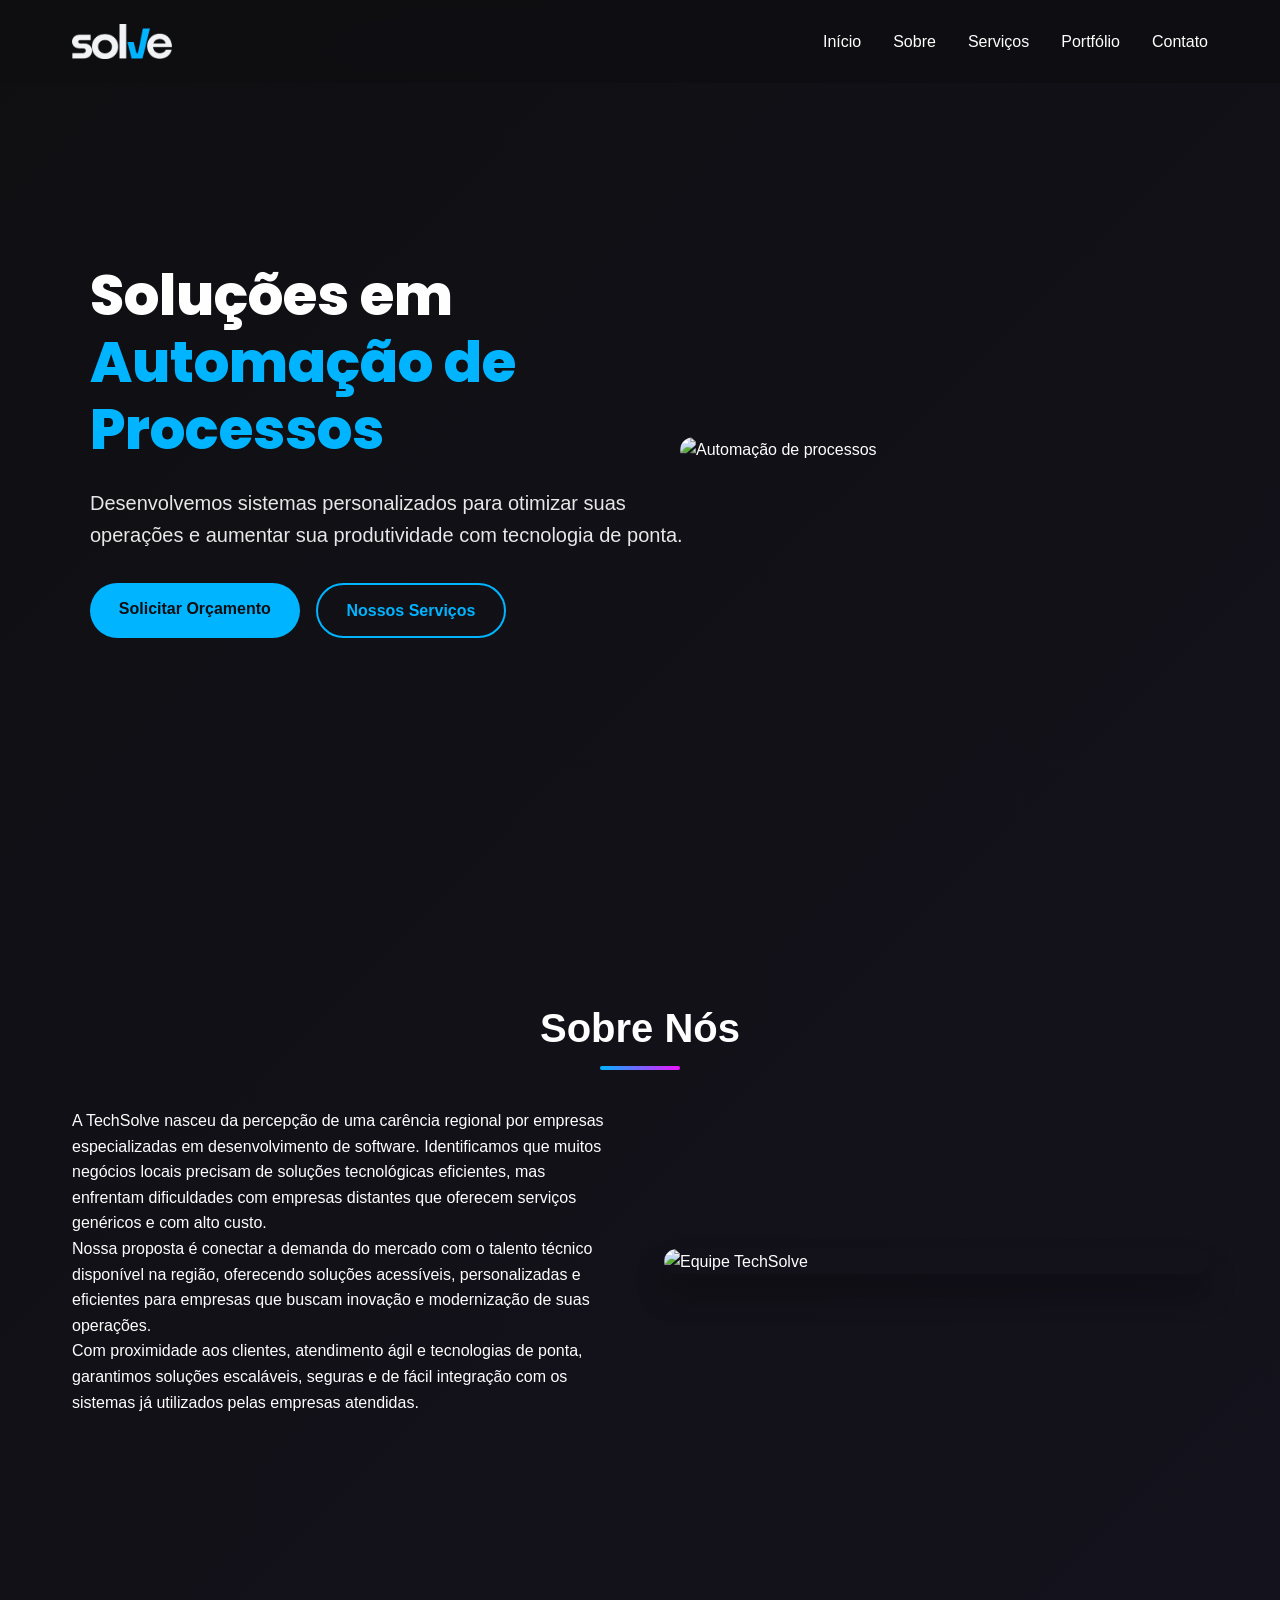
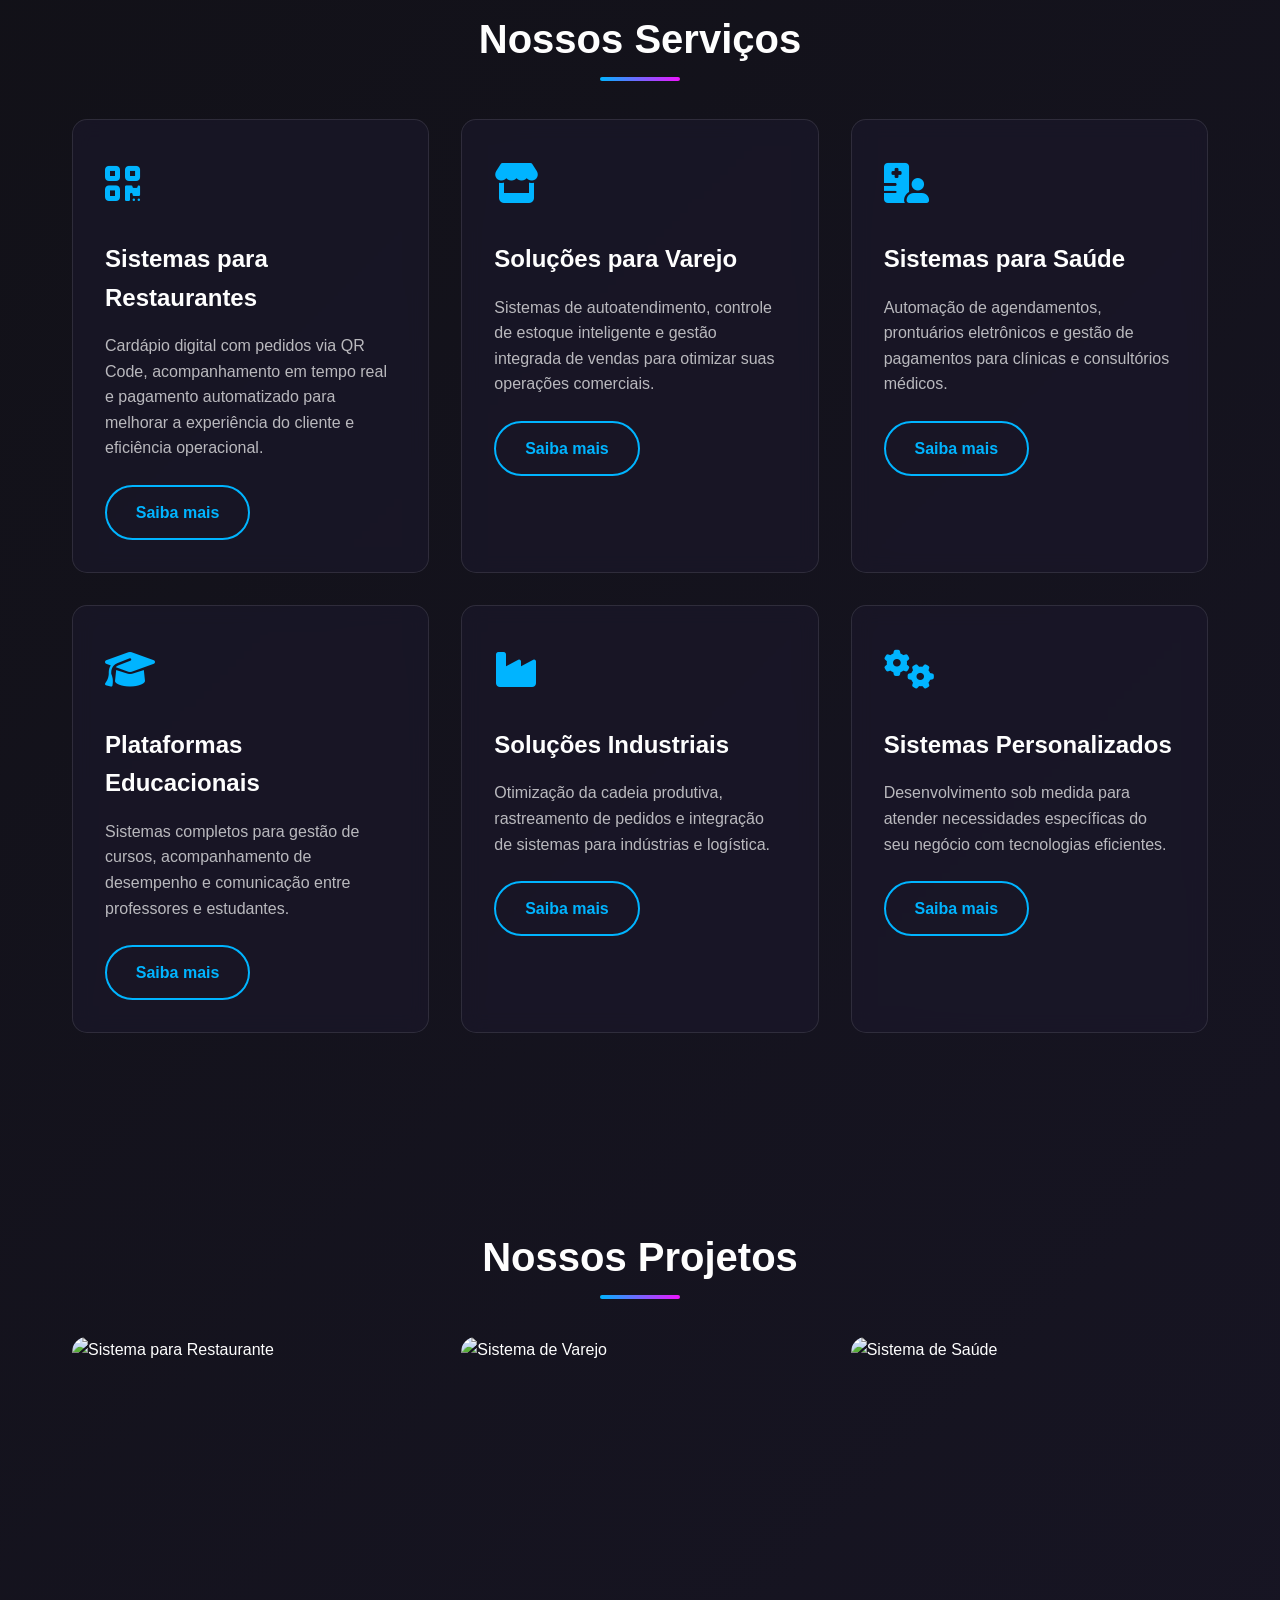
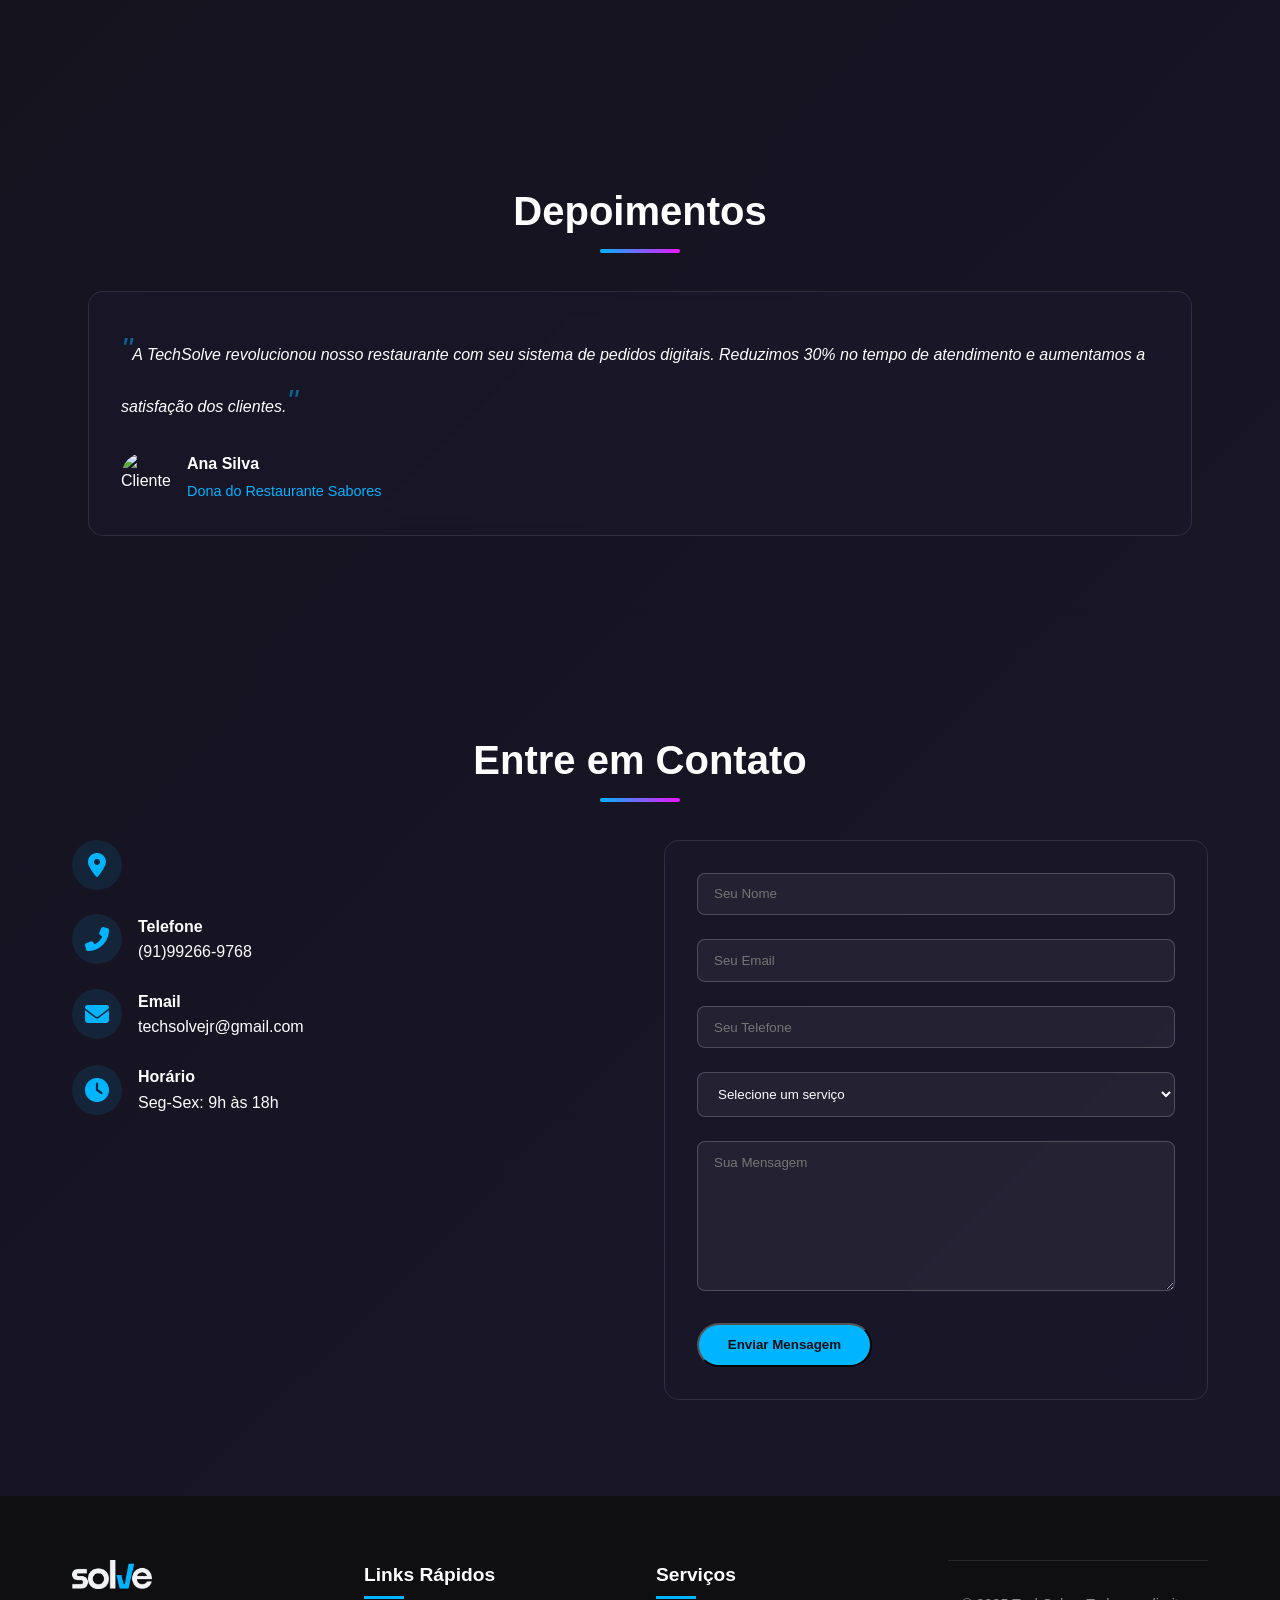
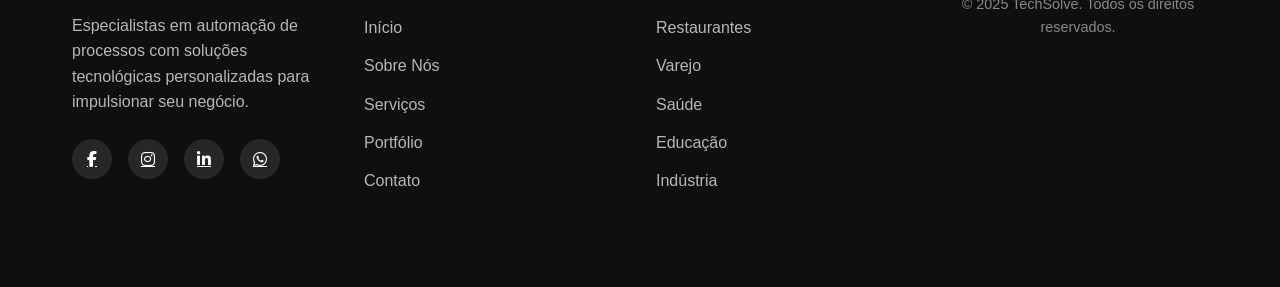
==== index.html @ af43966b "Commitando alterações" ====
<!DOCTYPE html>
<html lang="pt-br">
<head>
  <meta charset="UTF-8">
  <meta name="viewport" content="width=device-width, initial-scale=1.0">
  <title>TechSolve - Soluções em Automação de Processos</title>
  <link rel="stylesheet" href="https://cdnjs.cloudflare.com/ajax/libs/font-awesome/6.4.0/css/all.min.css">
  <link href='https://fonts.googleapis.com/css?family=Poppins' rel='stylesheet'>
  <link rel="shortcut icon" type="image/png" href="LOGO.png">
  <link rel="icon" type="image/png" sizes="16x16" href="LOGO.png">
  <link rel="icon" type="image/png" sizes="32x32" href="LOGO.png">
  <link rel="apple-touch-icon" sizes="180x180" href="LOGO.png">


  <style>
    :root {
      --dark-1: #0F0F12;
      --dark-2: #1A172A;
      --black: #000000;
      --white: #FEFEFE;
      --blue: #00B4FF;
      --pink: #EF14FF;
      --pink-light: rgba(239, 20, 255, 0.7);
      --gray: #5B5D71;
    }

    * {
      margin: 0;
      padding: 0;
      box-sizing: border-box;
    }

    body {
      font-family: 'Segoe UI', Tahoma, Geneva, Verdana, sans-serif;
      min-height: 100vh;
      background: linear-gradient(135deg,
          var(--dark-1) 0%,
          var(--dark-2) 25%,
          var(--black) 50%,
          var(--blue) 75%,
          var(--pink) 85%,
          var(--pink-light) 95%,
          var(--pink-light) 100%);
      background-size: 400% 400%;
      animation: gradient 20s ease infinite;
      color: var(--white);
      line-height: 1.6;
    }

    @keyframes gradient {
      0% { background-position: 0% 50%; }
      50% { background-position: 100% 50%; }
      100% { background-position: 0% 50%; }
    }

    .container {
      max-width: 1200px;
      margin: 0 auto;
      padding: 0 2rem;
    }

    /* Header */
    header {
      padding: 1.5rem 0;
      position: fixed;
      width: 100%;
      top: 0;
      z-index: 1000;
      background-color: rgba(15, 15, 18, 0.9);
      backdrop-filter: blur(10px);
    }

    .header-container {
      display: flex;
      justify-content: space-between;
      align-items: center;
    }

    .logo {
      display: flex;
      align-items: center;
      gap: 0.5rem;
    }

    .logo-icon {
      color: var(--blue);
      font-size: 1.8rem;
      width: 100px;
      height: auto;
    }

    .logo-text {
      font-size: 1.5rem;
      font-weight: 700;
      color: var(--white);
    }

    .logo-text span {
      color: var(--pink);
    }

    nav ul {
      display: flex;
      list-style: none;
      gap: 2rem;
    }

    nav a {
      color: var(--white);
      text-decoration: none;
      font-weight: 500;
      transition: color 0.3s;
      position: relative;
    }

    nav a:hover {
      color: var(--blue);
    }

    nav a::after {
      content: '';
      position: absolute;
      width: 0;
      height: 2px;
      background: var(--pink);
      bottom: -5px;
      left: 0;
      transition: width 0.3s;
    }

    nav a:hover::after {
      width: 100%;
    }

    .mobile-menu-btn {
      display: none;
      background: none;
      border: none;
      color: var(--white);
      font-size: 1.5rem;
      cursor: pointer;
    }

    /* Hero Section */
    .hero {
      min-height: 100vh;
      display: flex;
      align-items: center;
      padding: 6rem 0;
      position: relative;
      overflow: hidden;
    }

    .hero-content {
      max-width: 600px;
      margin-right: 500px;
    }

    .hero-title {
      font-size: 3.5rem;
      font-weight: 800;
      margin-bottom: 1.5rem;
      line-height: 1.2;
      font-family: 'Poppins';
    }

    .hero-title span {
      color: var(--blue);

    }

    .hero-subtitle {
      font-size: 1.25rem;
      margin-bottom: 2rem;
      color: rgba(255, 255, 255, 0.9);
    }

    .cta-buttons {
      display: flex;
      gap: 1rem;
      margin-top: 2rem;
    }

    .btn {
      padding: 0.8rem 1.8rem;
      border-radius: 50px;
      font-weight: 600;
      text-decoration: none;
      transition: all 0.3s ease;
      display: inline-block;
    }

    .btn-primary {
      background: var(--blue);
      color: var(--dark-1);
    }

    .btn-primary:hover {
      background: var(--white);
      transform: translateY(-3px);
      box-shadow: 0 10px 20px rgba(0, 180, 255, 0.3);
    }

    .btn-secondary {
      border: 2px solid var(--blue);
      color: var(--blue);
    }

    .btn-secondary:hover {
      background: var(--blue);
      color: var(--dark-1);
      transform: translateY(-3px);
    }

    .hero-image {
      position: absolute;
      right: 0;
      top: 50%;
      transform: translateY(-50%);
      width: 50%;
      max-width: 600px;
      animation: float 6s ease-in-out infinite;
      border: none;
      border-radius: 15px;
    }

    @keyframes float {
      0% { transform: translateY(-50%) translateX(0); }
      50% { transform: translateY(-50%) translateX(-20px); }
      100% { transform: translateY(-50%) translateX(0); }
    }

    /* About Section */
    .section {
      padding: 6rem 0;
    }

    .section-title {
      font-size: 2.5rem;
      margin-bottom: 3rem;
      text-align: center;
      position: relative;
    }

    .section-title::after {
      content: '';
      position: absolute;
      bottom: -10px;
      left: 50%;
      transform: translateX(-50%);
      width: 80px;
      height: 4px;
      background: linear-gradient(to right, var(--blue), var(--pink));
      border-radius: 2px;
    }

    .about-content {
      display: flex;
      align-items: center;
      gap: 3rem;
    }

    .about-text {
      flex: 1;
    }

    .about-image {
      flex: 1;
      border-radius: 15px;
      overflow: hidden;
      box-shadow: 0 20px 30px rgba(0, 0, 0, 0.3);
    }

    .about-image img {
      width: 100%;
      height: auto;
      display: block;
    }

    /* Services Section */
    .services-grid {
      display: grid;
      grid-template-columns: repeat(auto-fit, minmax(300px, 1fr));
      gap: 2rem;
      margin-top: 3rem;
    }

    .service-card {
      background: rgba(26, 23, 42, 0.7);
      border-radius: 15px;
      padding: 2rem;
      transition: transform 0.3s, box-shadow 0.3s;
      backdrop-filter: blur(10px);
      border: 1px solid rgba(255, 255, 255, 0.1);
    }

    .service-card:hover {
      transform: translateY(-10px);
      box-shadow: 0 15px 30px rgba(0, 180, 255, 0.2);
    }

    .service-icon {
      font-size: 2.5rem;
      color: var(--blue);
      margin-bottom: 1.5rem;
    }

    .service-title {
      font-size: 1.5rem;
      margin-bottom: 1rem;
      color: var(--white);
    }

    .service-description {
      color: rgba(255, 255, 255, 0.7);
      margin-bottom: 1.5rem;
    }

    /* Portfolio Section */
    .portfolio-grid {
      display: grid;
      grid-template-columns: repeat(auto-fit, minmax(350px, 1fr));
      gap: 2rem;
      margin-top: 3rem;
    }

    .portfolio-item {
      position: relative;
      border-radius: 15px;
      overflow: hidden;
      height: 250px;
    }

    .portfolio-image {
      width: 100%;
      height: 100%;
      object-fit: cover;
      transition: transform 0.5s;
    }

    .portfolio-overlay {
      position: absolute;
      top: 0;
      left: 0;
      width: 100%;
      height: 100%;
      background: linear-gradient(to top, rgba(0, 0, 0, 0.9), transparent);
      display: flex;
      flex-direction: column;
      justify-content: flex-end;
      padding: 1.5rem;
      opacity: 0;
      transition: opacity 0.3s;
    }

    .portfolio-item:hover .portfolio-overlay {
      opacity: 1;
    }

    .portfolio-item:hover .portfolio-image {
      transform: scale(1.1);
    }

    .portfolio-title {
      font-size: 1.5rem;
      margin-bottom: 0.5rem;
    }

    .portfolio-category {
      color: var(--blue);
      font-weight: 500;
    }

    /* Testimonials */
    .testimonials-container {
      margin-top: 3rem;
      position: relative;
    }

    .testimonial-card {
      background: rgba(26, 23, 42, 0.7);
      border-radius: 15px;
      padding: 2rem;
      margin: 0 1rem;
      backdrop-filter: blur(10px);
      border: 1px solid rgba(255, 255, 255, 0.1);
    }

    .testimonial-text {
      font-style: italic;
      margin-bottom: 1.5rem;
      position: relative;
    }

    .testimonial-text::before,
    .testimonial-text::after {
      content: '"';
      font-size: 2rem;
      color: var(--blue);
      opacity: 0.5;
    }

    .testimonial-author {
      display: flex;
      align-items: center;
      gap: 1rem;
    }

    .author-avatar {
      width: 50px;
      height: 50px;
      border-radius: 50%;
      object-fit: cover;
    }

    .author-info h4 {
      margin-bottom: 0.2rem;
    }

    .author-info p {
      color: var(--blue);
      font-size: 0.9rem;
    }

    /* Contact Section */
    .contact-container {
      display: grid;
      grid-template-columns: repeat(auto-fit, minmax(300px, 1fr));
      gap: 3rem;
      margin-top: 3rem;
    }

    .contact-info {
      display: flex;
      flex-direction: column;
      gap: 1.5rem;
    }

    .contact-item {
      display: flex;
      align-items: center;
      gap: 1rem;
    }

    .contact-icon {
      font-size: 1.5rem;
      color: var(--blue);
      width: 50px;
      height: 50px;
      border-radius: 50%;
      background: rgba(0, 180, 255, 0.1);
      display: flex;
      align-items: center;
      justify-content: center;
    }

    .contact-form {
      background: rgba(26, 23, 42, 0.7);
      border-radius: 15px;
      padding: 2rem;
      backdrop-filter: blur(10px);
      border: 1px solid rgba(255, 255, 255, 0.1);
    }

    .form-group {
      margin-bottom: 1.5rem;
    }

    .form-control {
      width: 100%;
      padding: 0.8rem 1rem;
      border-radius: 8px;
      border: 1px solid rgba(255, 255, 255, 0.2);
      background: rgba(255, 255, 255, 0.05);
      color: var(--white);
      font-family: inherit;
      transition: border-color 0.3s;
    }

    .form-control:focus {
      outline: none;
      border-color: var(--blue);
    }

    textarea.form-control {
      min-height: 150px;
      resize: vertical;
    }

    /* Footer */
    footer {
      background: var(--dark-1);
      padding: 4rem 0 2rem;
    }

    .footer-container {
      display: grid;
      grid-template-columns: repeat(auto-fit, minmax(200px, 1fr));
      gap: 2rem;
      margin-bottom: 3rem;
    }

    .footer-logo {
      display: flex;
      align-items: center;
      gap: 0.5rem;
      margin-bottom: 1.5rem;
    }

    .footer-logo-icon {
      color: var(--blue);
      font-size: 1.5rem;
      width: 80px;
      height: auto;
    }

    .footer-logo-text {
      font-size: 1.2rem;
      font-weight: 700;
      color: var(--white);
    }

    .footer-logo-text span {
      color: var(--pink);
    }

    .footer-about {
      margin-bottom: 1.5rem;
      color: rgba(255, 255, 255, 0.7);
    }

    .social-links {
      display: flex;
      gap: 1rem;
    }

    .social-link {
      width: 40px;
      height: 40px;
      border-radius: 50%;
      background: rgba(255, 255, 255, 0.1);
      display: flex;
      align-items: center;
      justify-content: center;
      color: var(--white);
      transition: all 0.3s;
    }

    .social-link:hover {
      background: var(--blue);
      color: var(--dark-1);
      transform: translateY(-3px);
    }

    .footer-links h3 {
      font-size: 1.2rem;
      margin-bottom: 1.5rem;
      position: relative;
    }

    .footer-links h3::after {
      content: '';
      position: absolute;
      bottom: -8px;
      left: 0;
      width: 40px;
      height: 3px;
      background: var(--blue);
    }

    .footer-links ul {
      list-style: none;
    }

    .footer-links li {
      margin-bottom: 0.8rem;
    }

    .footer-links a {
      color: rgba(255, 255, 255, 0.7);
      text-decoration: none;
      transition: color 0.3s;
    }

    .footer-links a:hover {
      color: var(--blue);
    }

    .footer-newsletter p {
      color: rgba(255, 255, 255, 0.7);
      margin-bottom: 1.5rem;
    }

    .newsletter-form {
      display: flex;
      margin-bottom: 1.5rem;
    }

    .newsletter-input {
      flex: 1;
      padding: 0.8rem;
      border-radius: 5px 0 0 5px;
      border: none;
      background: rgba(255, 255, 255, 0.1);
      color: var(--white);
    }

    .newsletter-input:focus {
      outline: none;
      background: rgba(255, 255, 255, 0.2);
    }

    .newsletter-btn {
      padding: 0 1.5rem;
      background: var(--blue);
      color: var(--dark-1);
      border: none;
      border-radius: 0 5px 5px 0;
      font-weight: 600;
      cursor: pointer;
      transition: background 0.3s;
    }

    .newsletter-btn:hover {
      background: var(--white);
    }

    .footer-bottom {
      text-align: center;
      padding-top: 2rem;
      border-top: 1px solid rgba(255, 255, 255, 0.1);
      color: rgba(255, 255, 255, 0.5);
      font-size: 0.9rem;
    }

    /* Responsive Styles */
    @media (max-width: 992px) {
      .hero-image {
        display: none;
      }
      
      .hero-content {
        max-width: 100%;
        text-align: center;
        margin-right: 0;
      }
      
      .cta-buttons {
        justify-content: center;
      }
      
      .about-content {
        flex-direction: column;
      }
    }

    @media (max-width: 768px) {
      .mobile-menu-btn {
        display: block;
      }
      
      nav {
        position: fixed;
        top: 80px;
        left: 0;
        width: 100%;
        background: var(--dark-1);
        padding: 1rem;
        transform: translateY(-150%);
        transition: transform 0.3s ease;
      }
      
      nav.active {
        transform: translateY(0);
      }
      
      nav ul {
        flex-direction: column;
        gap: 1rem;
      }
      
      .hero-title {
        font-size: 2.5rem;
      }
      
      .section-title {
        font-size: 2rem;
      }
    }

    @media (max-width: 480px) {
      .hero-title {
        font-size: 2rem;
      }
      
      .hero-subtitle {
        font-size: 1rem;
      }
      
      .cta-buttons {
        flex-direction: column;
        gap: 1rem;
      }
      
      .btn {
        width: 100%;
        text-align: center;
      }
    }
  </style>
</head>

<body>
  <!-- Header -->
  <header>
    <div class="container header-container">
      <div class="logo">
        <!-- <div class="logo-icon"></div> -->
        <img class="logo-icon" src="LOGO.png">
        <!-- <div class="logo-text">Tech<span>Solve</span></div>  -->
       
      </div>
      <button class="mobile-menu-btn" id="mobileMenuBtn">
        <i class="fas fa-bars"></i>
      </button>
      <nav id="mainNav">
        <ul>
          <li><a href="#home">Início</a></li>
          <li><a href="#about">Sobre</a></li>
          <li><a href="#services">Serviços</a></li>
          <li><a href="#portfolio">Portfólio</a></li>
          <li><a href="#contact">Contato</a></li>
        </ul>
      </nav>
    </div>
  </header>

  <!-- Hero Section -->
  <section class="hero" id="home">
    <div class="container">
      <div class="hero-content">
        <h1 class="hero-title">Soluções em <span>Automação de Processos</span></h1>
        <p class="hero-subtitle">Desenvolvemos sistemas personalizados para otimizar suas operações e aumentar sua produtividade com tecnologia de ponta.</p>
        <div class="cta-buttons">
          <a href="#contact" class="btn btn-primary">Solicitar Orçamento</a>
          <a href="#services" class="btn btn-secondary">Nossos Serviços</a>
        </div>
      </div>
      <img src="https://images.unsplash.com/photo-1551288049-bebda4e38f71?ixlib=rb-4.0.3&ixid=M3wxMjA3fDB8MHxwaG90by1wYWdlfHx8fGVufDB8fHx8fA%3D%3D&auto=format&fit=crop&w=1470&q=80" alt="Automação de processos" class="hero-image">
    </div>
  </section>

  <!-- About Section -->
  <section class="section" id="about">
    <div class="container">
      <h2 class="section-title">Sobre Nós</h2>
      <div class="about-content">
        <div class="about-text">
          <p>A TechSolve nasceu da percepção de uma carência regional por empresas especializadas em desenvolvimento de software. Identificamos que muitos negócios locais precisam de soluções tecnológicas eficientes, mas enfrentam dificuldades com empresas distantes que oferecem serviços genéricos e com alto custo.</p>
          <p>Nossa proposta é conectar a demanda do mercado com o talento técnico disponível na região, oferecendo soluções acessíveis, personalizadas e eficientes para empresas que buscam inovação e modernização de suas operações.</p>
          <p>Com proximidade aos clientes, atendimento ágil e tecnologias de ponta, garantimos soluções escaláveis, seguras e de fácil integração com os sistemas já utilizados pelas empresas atendidas.</p>
        </div>
        <div class="about-image">
          <img src="https://images.unsplash.com/photo-1522071820081-009f0129c71c?ixlib=rb-4.0.3&ixid=M3wxMjA3fDB8MHxwaG90by1wYWdlfHx8fGVufDB8fHx8fA%3D%3D&auto=format&fit=crop&w=1470&q=80" alt="Equipe TechSolve">
        </div>
      </div>
    </div>
  </section>

  <!-- Services Section -->
  <section class="section" id="services">
    <div class="container">
      <h2 class="section-title">Nossos Serviços</h2>
      <div class="services-grid">
        <div class="service-card">
          <div class="service-icon">
            <i class="fas fa-qrcode"></i>
          </div>
          <h3 class="service-title">Sistemas para Restaurantes</h3>
          <p class="service-description">Cardápio digital com pedidos via QR Code, acompanhamento em tempo real e pagamento automatizado para melhorar a experiência do cliente e eficiência operacional.</p>
          <a href="#" class="btn btn-secondary">Saiba mais</a>
        </div>
        
        <div class="service-card">
          <div class="service-icon">
            <i class="fas fa-store"></i>
          </div>
          <h3 class="service-title">Soluções para Varejo</h3>
          <p class="service-description">Sistemas de autoatendimento, controle de estoque inteligente e gestão integrada de vendas para otimizar suas operações comerciais.</p>
          <a href="#" class="btn btn-secondary">Saiba mais</a>
        </div>
        
        <div class="service-card">
          <div class="service-icon">
            <i class="fas fa-hospital-user"></i>
          </div>
          <h3 class="service-title">Sistemas para Saúde</h3>
          <p class="service-description">Automação de agendamentos, prontuários eletrônicos e gestão de pagamentos para clínicas e consultórios médicos.</p>
          <a href="#" class="btn btn-secondary">Saiba mais</a>
        </div>
        
        <div class="service-card">
          <div class="service-icon">
            <i class="fas fa-graduation-cap"></i>
          </div>
          <h3 class="service-title">Plataformas Educacionais</h3>
          <p class="service-description">Sistemas completos para gestão de cursos, acompanhamento de desempenho e comunicação entre professores e estudantes.</p>
          <a href="#" class="btn btn-secondary">Saiba mais</a>
        </div>
        
        <div class="service-card">
          <div class="service-icon">
            <i class="fas fa-industry"></i>
          </div>
          <h3 class="service-title">Soluções Industriais</h3>
          <p class="service-description">Otimização da cadeia produtiva, rastreamento de pedidos e integração de sistemas para indústrias e logística.</p>
          <a href="#" class="btn btn-secondary">Saiba mais</a>
        </div>
        
        <div class="service-card">
          <div class="service-icon">
            <i class="fas fa-cogs"></i>
          </div>
          <h3 class="service-title">Sistemas Personalizados</h3>
          <p class="service-description">Desenvolvimento sob medida para atender necessidades específicas do seu negócio com tecnologias eficientes.</p>
          <a href="#" class="btn btn-secondary">Saiba mais</a>
        </div>
      </div>
    </div>
  </section>

  <!-- Portfolio Section -->
  <section class="section" id="portfolio">
    <div class="container">
      <h2 class="section-title">Nossos Projetos</h2>
      <div class="portfolio-grid">
        <div class="portfolio-item">
          <img src="https://images.unsplash.com/photo-1555396273-367ea4eb4db5?ixlib=rb-4.0.3&ixid=M3wxMjA3fDB8MHxwaG90by1wYWdlfHx8fGVufDB8fHx8fA%3D%3D&auto=format&fit=crop&w=1374&q=80" alt="Sistema para Restaurante" class="portfolio-image">
          <div class="portfolio-overlay">
            <h3 class="portfolio-title">Restaurante Digital</h3>
            <p class="portfolio-category">Automação de Pedidos</p>
          </div>
        </div>
        
        <div class="portfolio-item">
          <img src="https://images.unsplash.com/photo-1556740738-b6a63e27c4df?ixlib=rb-4.0.3&ixid=M3wxMjA3fDB8MHxwaG90by1wYWdlfHx8fGVufDB8fHx8fA%3D%3D&auto=format&fit=crop&w=1470&q=80" alt="Sistema de Varejo" class="portfolio-image">
          <div class="portfolio-overlay">
            <h3 class="portfolio-title">Gestão de Varejo</h3>
            <p class="portfolio-category">Controle de Estoque</p>
          </div>
        </div>
        
        <div class="portfolio-item">
          <img src="https://images.unsplash.com/photo-1576091160550-2173dba999ef?ixlib=rb-4.0.3&ixid=M3wxMjA3fDB8MHxwaG90by1wYWdlfHx8fGVufDB8fHx8fA%3D%3D&auto=format&fit=crop&w=1470&q=80" alt="Sistema de Saúde" class="portfolio-image">
          <div class="portfolio-overlay">
            <h3 class="portfolio-title">Clínica Integrada</h3>
            <p class="portfolio-category">Gestão de Consultórios</p>
          </div>
        </div>
      </div>
    </div>
  </section>

  <!-- Testimonials Section -->
  <section class="section">
    <div class="container">
      <h2 class="section-title">Depoimentos</h2>
      <div class="testimonials-container">
        <div class="testimonial-card">
          <p class="testimonial-text">A TechSolve revolucionou nosso restaurante com seu sistema de pedidos digitais. Reduzimos 30% no tempo de atendimento e aumentamos a satisfação dos clientes.</p>
          <div class="testimonial-author">
            <img src="https://randomuser.me/api/portraits/women/44.jpg" alt="Cliente" class="author-avatar">
            <div class="author-info">
              <h4>Ana Silva</h4>
              <p>Dona do Restaurante Sabores</p>
            </div>
          </div>
        </div>
      </div>
    </div>
  </section>

  <!-- Contact Section -->
  <section class="section" id="contact">
    <div class="container">
      <h2 class="section-title">Entre em Contato</h2>
      <div class="contact-container">
        <div class="contact-info">
          <div class="contact-item">
            <div class="contact-icon">
              <i class="fas fa-map-marker-alt"></i>
            </div>
          </div>
          
          <div class="contact-item">
            <div class="contact-icon">
              <i class="fas fa-phone-alt"></i>
            </div>
            <div>
              <h4>Telefone</h4>
              <p>(91)99266-9768</p>
            </div>
          </div>
          
          <div class="contact-item">
            <div class="contact-icon">
              <i class="fas fa-envelope"></i>
            </div>
            <div>
              <h4>Email</h4>
              <p>techsolvejr@gmail.com</p>
            </div>
          </div>
          
          <div class="contact-item">
            <div class="contact-icon">
              <i class="fas fa-clock"></i>
            </div>
            <div>
              <h4>Horário</h4>
              <p>Seg-Sex: 9h às 18h</p>
            </div>
          </div>
        </div>
        
        <div class="contact-form">
          <form>
            <div class="form-group">
              <input type="text" class="form-control" placeholder="Seu Nome" required>
            </div>
            <div class="form-group">
              <input type="email" class="form-control" placeholder="Seu Email" required>
            </div>
            <div class="form-group">
              <input type="tel" class="form-control" placeholder="Seu Telefone">
            </div>
            <div class="form-group">
              <select class="form-control" required>
                <option value="" disabled selected>Selecione um serviço</option>
                <option value="restaurante">Sistema para Restaurantes</option>
                <option value="varejo">Soluções para Varejo</option>
                <option value="saude">Sistemas para Saúde</option>
                <option value="educacao">Plataformas Educacionais</option>
                <option value="industria">Soluções Industriais</option>
                <option value="personalizado">Sistema Personalizado</option>
              </select>
            </div>
            <div class="form-group">
              <textarea class="form-control" placeholder="Sua Mensagem" required></textarea>
            </div>
            <button type="submit" class="btn btn-primary">Enviar Mensagem</button>
          </form>
        </div>
      </div>
    </div>
  </section>

  <!-- Footer -->
  <footer>
    <div class="container">
      <div class="footer-container">
        <div class="footer-col">
          <div class="footer-logo">
            <img class="footer-logo-icon" src="LOGO.png">
            <!-- <div class="footer-logo-icon"><i class="fas fa-robot"></i></div>
            <div class="footer-logo-text">Tech<span>Solve</span></div> -->
          </div>
          <p class="footer-about">Especialistas em automação de processos com soluções tecnológicas personalizadas para impulsionar seu negócio.</p>
          <div class="social-links">
            <a href="#" class="social-link"><i class="fab fa-facebook-f"></i></a>
            <a href="https://www.instagram.com/p/DH2H71QuG1M/" class="social-link"><i class="fab fa-instagram"></i></a>
            <a href="#" class="social-link"><i class="fab fa-linkedin-in"></i></a>
            <a href="#" class="social-link"><i class="fab fa-whatsapp"></i></a>
          </div>
        </div>
        
        <div class="footer-col">
          <div class="footer-links">
            <h3>Links Rápidos</h3>
            <ul>
              <li><a href="#home">Início</a></li>
              <li><a href="#about">Sobre Nós</a></li>
              <li><a href="#services">Serviços</a></li>
              <li><a href="#portfolio">Portfólio</a></li>
              <li><a href="#contact">Contato</a></li>
            </ul>
          </div>
        </div>
        
        <div class="footer-col">
          <div class="footer-links">
            <h3>Serviços</h3>
            <ul>
              <li><a href="#">Restaurantes</a></li>
              <li><a href="#">Varejo</a></li>
              <li><a href="#">Saúde</a></li>
              <li><a href="#">Educação</a></li>
              <li><a href="#">Indústria</a></li>
            </ul>
          </div>
        </div>
        
        <!-- <div class="footer-col">
          <div class="footer-newsletter">
            <h3>Newsletter</h3>
            <p>Assine nossa newsletter para receber novidades e promoções.</p>
            <form class="newsletter-form">
              <input type="email" class="newsletter-input" placeholder="Seu Email">
              <button type="submit" class="newsletter-btn"><i class="fas fa-paper-plane"></i></button>
            </form>
          </div>
        </div>
      </div> -->
      
      <div class="footer-bottom">
        <p>&copy; 2025 TechSolve. Todos os direitos reservados.</p>
      </div>
    </div>
  </footer>

  <script>
    // Mobile Menu Toggle
    const mobileMenuBtn = document.getElementById('mobileMenuBtn');
    const mainNav = document.getElementById('mainNav');
    
    mobileMenuBtn.addEventListener('click', () => {
      mainNav.classList.toggle('active');
    });
    
    // Smooth Scrolling for Anchor Links
    document.querySelectorAll('a[href^="#"]').forEach(anchor => {
      anchor.addEventListener('click', function(e) {
        e.preventDefault();
        
        if (mainNav.classList.contains('active')) {
          mainNav.classList.remove('active');
        }
        
        document.querySelector(this.getAttribute('href')).scrollIntoView({
          behavior: 'smooth'
        });
      });
    });
    
    // Sticky Header on Scroll
    window.addEventListener('scroll', () => {
      const header = document.querySelector('header');
      header.classList.toggle('sticky', window.scrollY > 0);
    });
  </script>
</body>
</html>
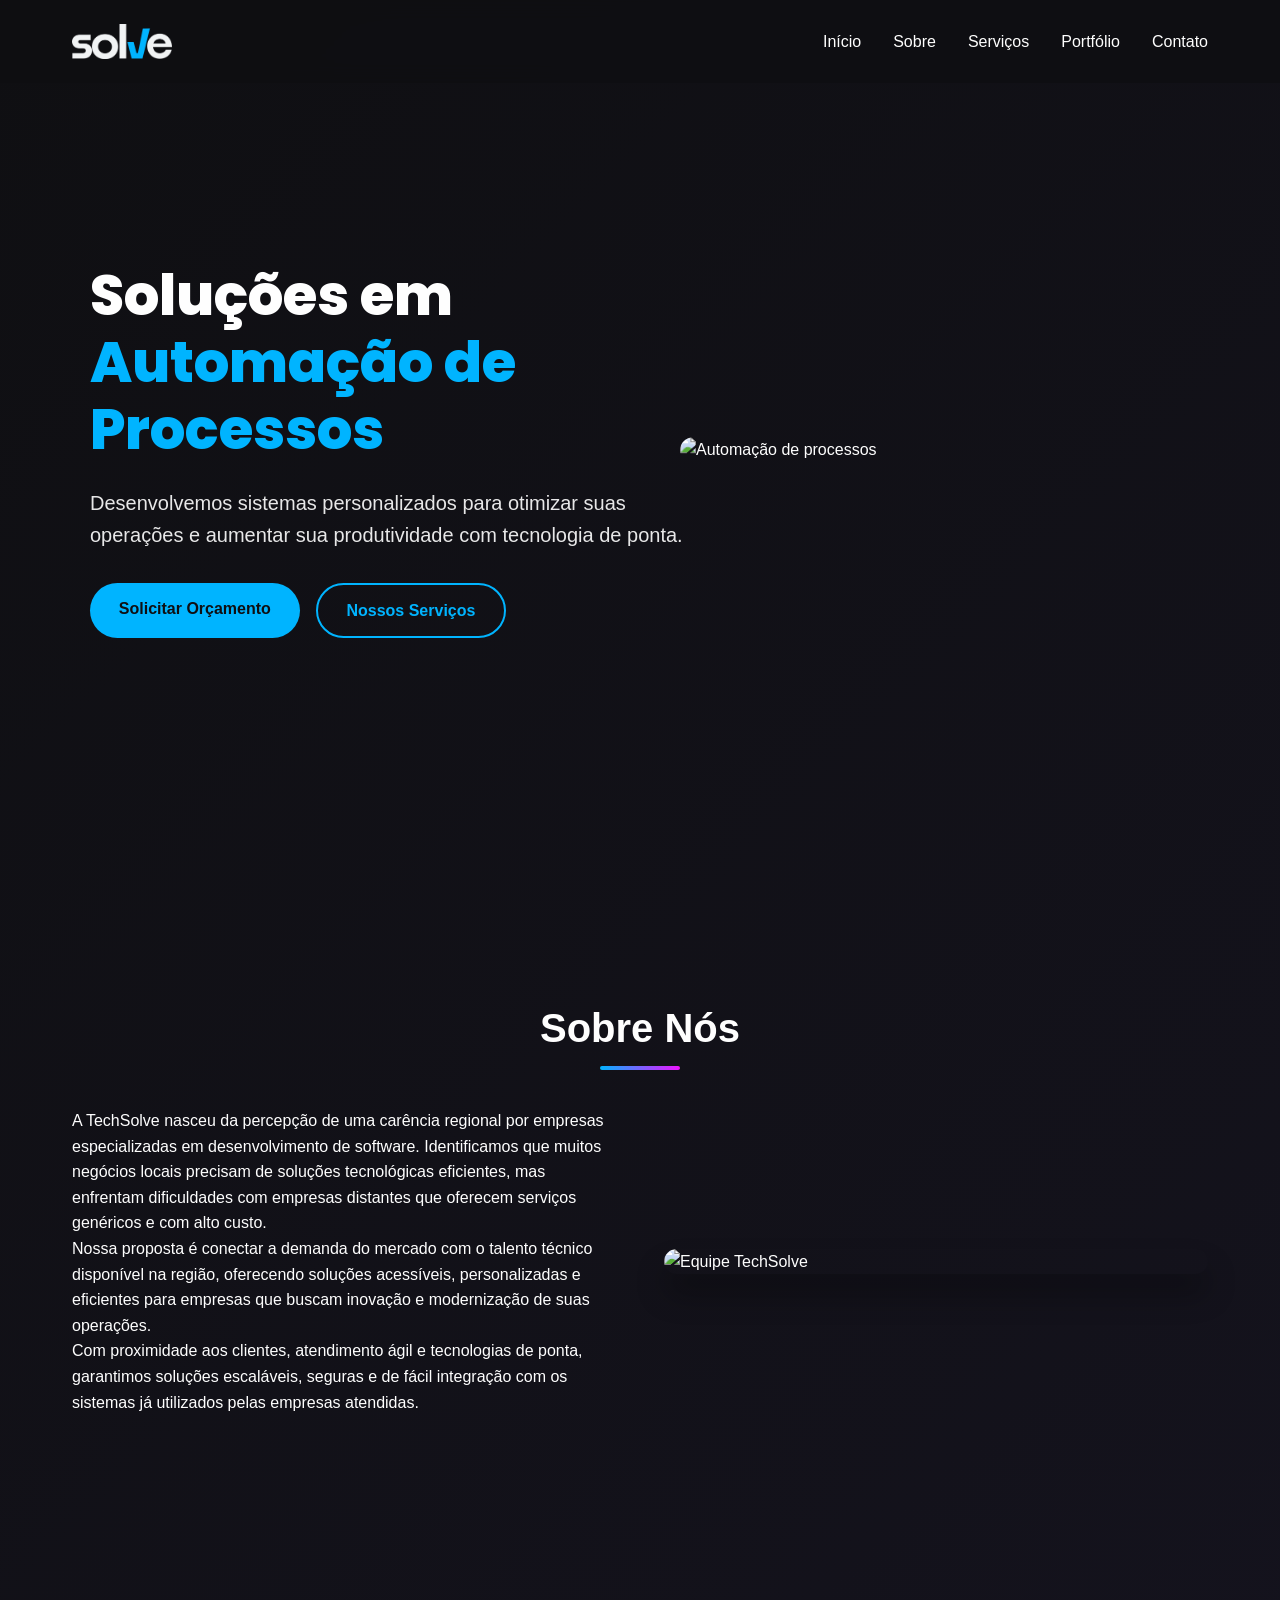
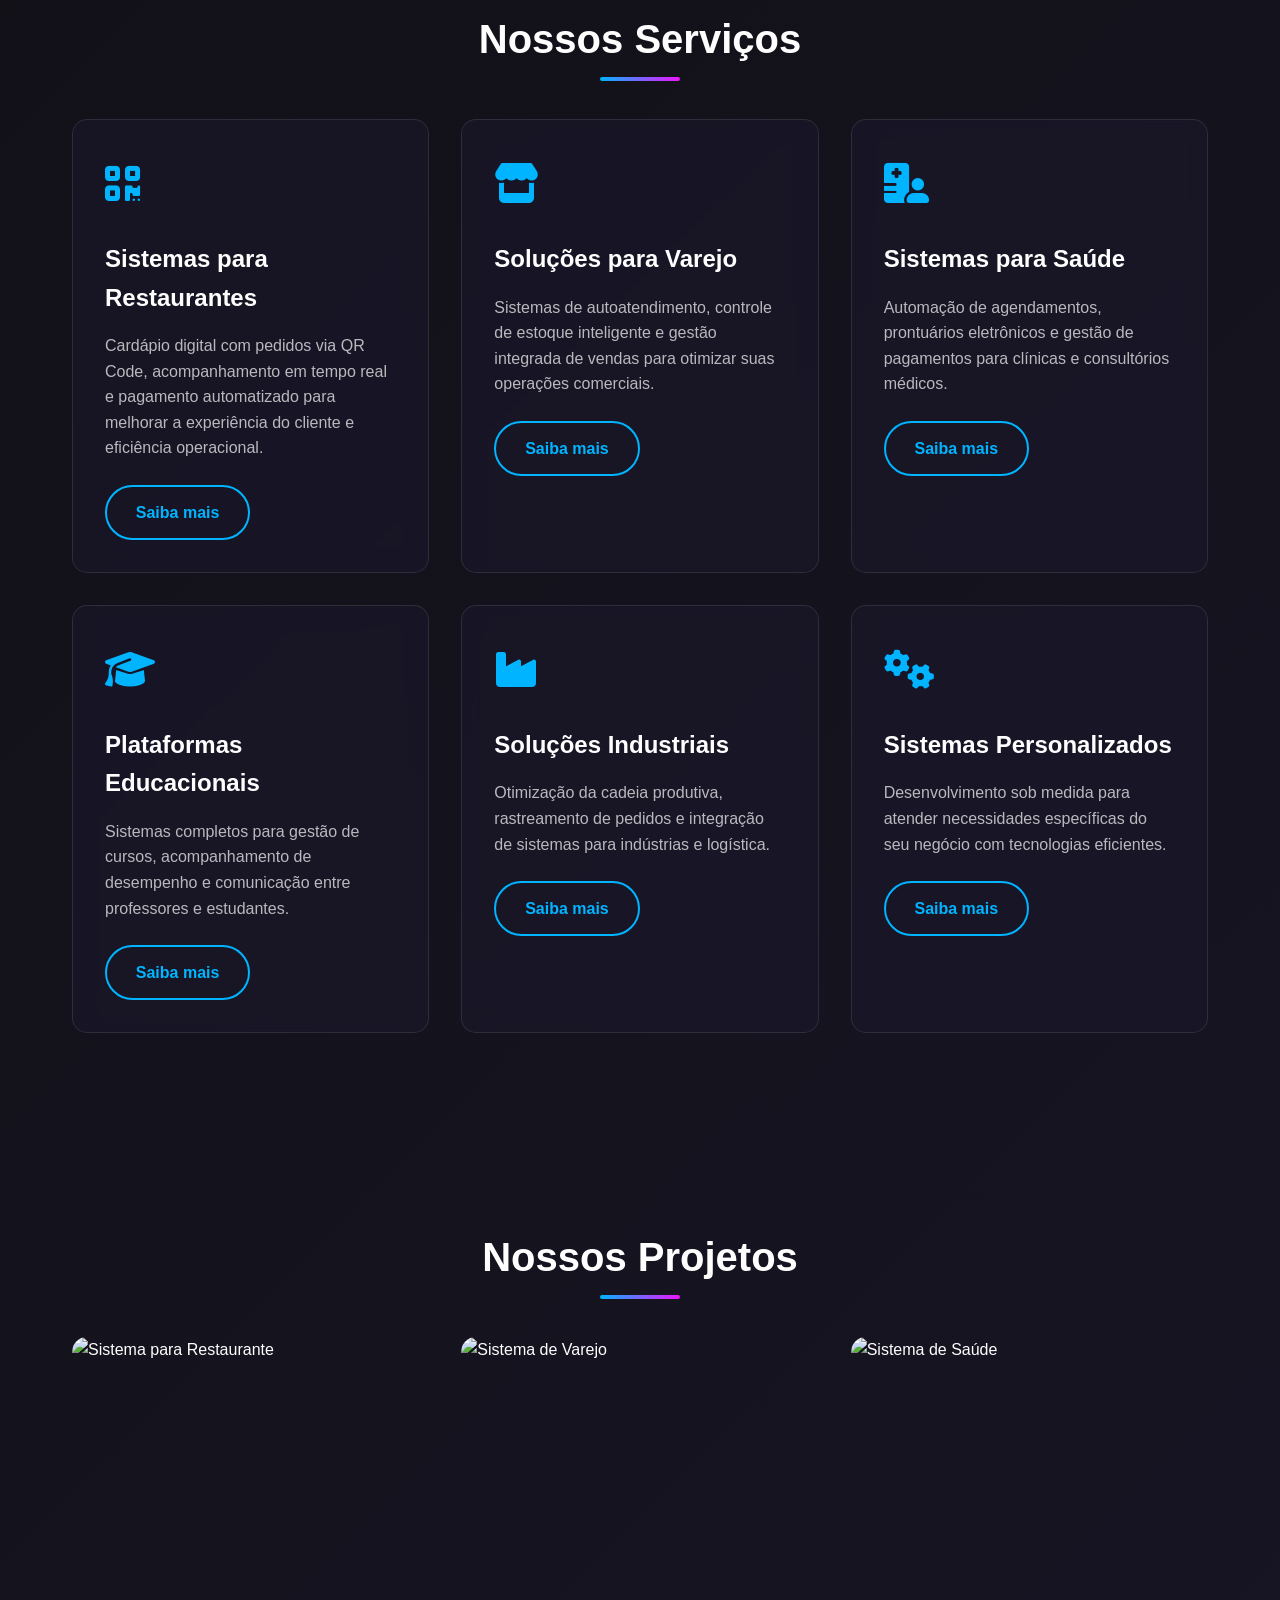
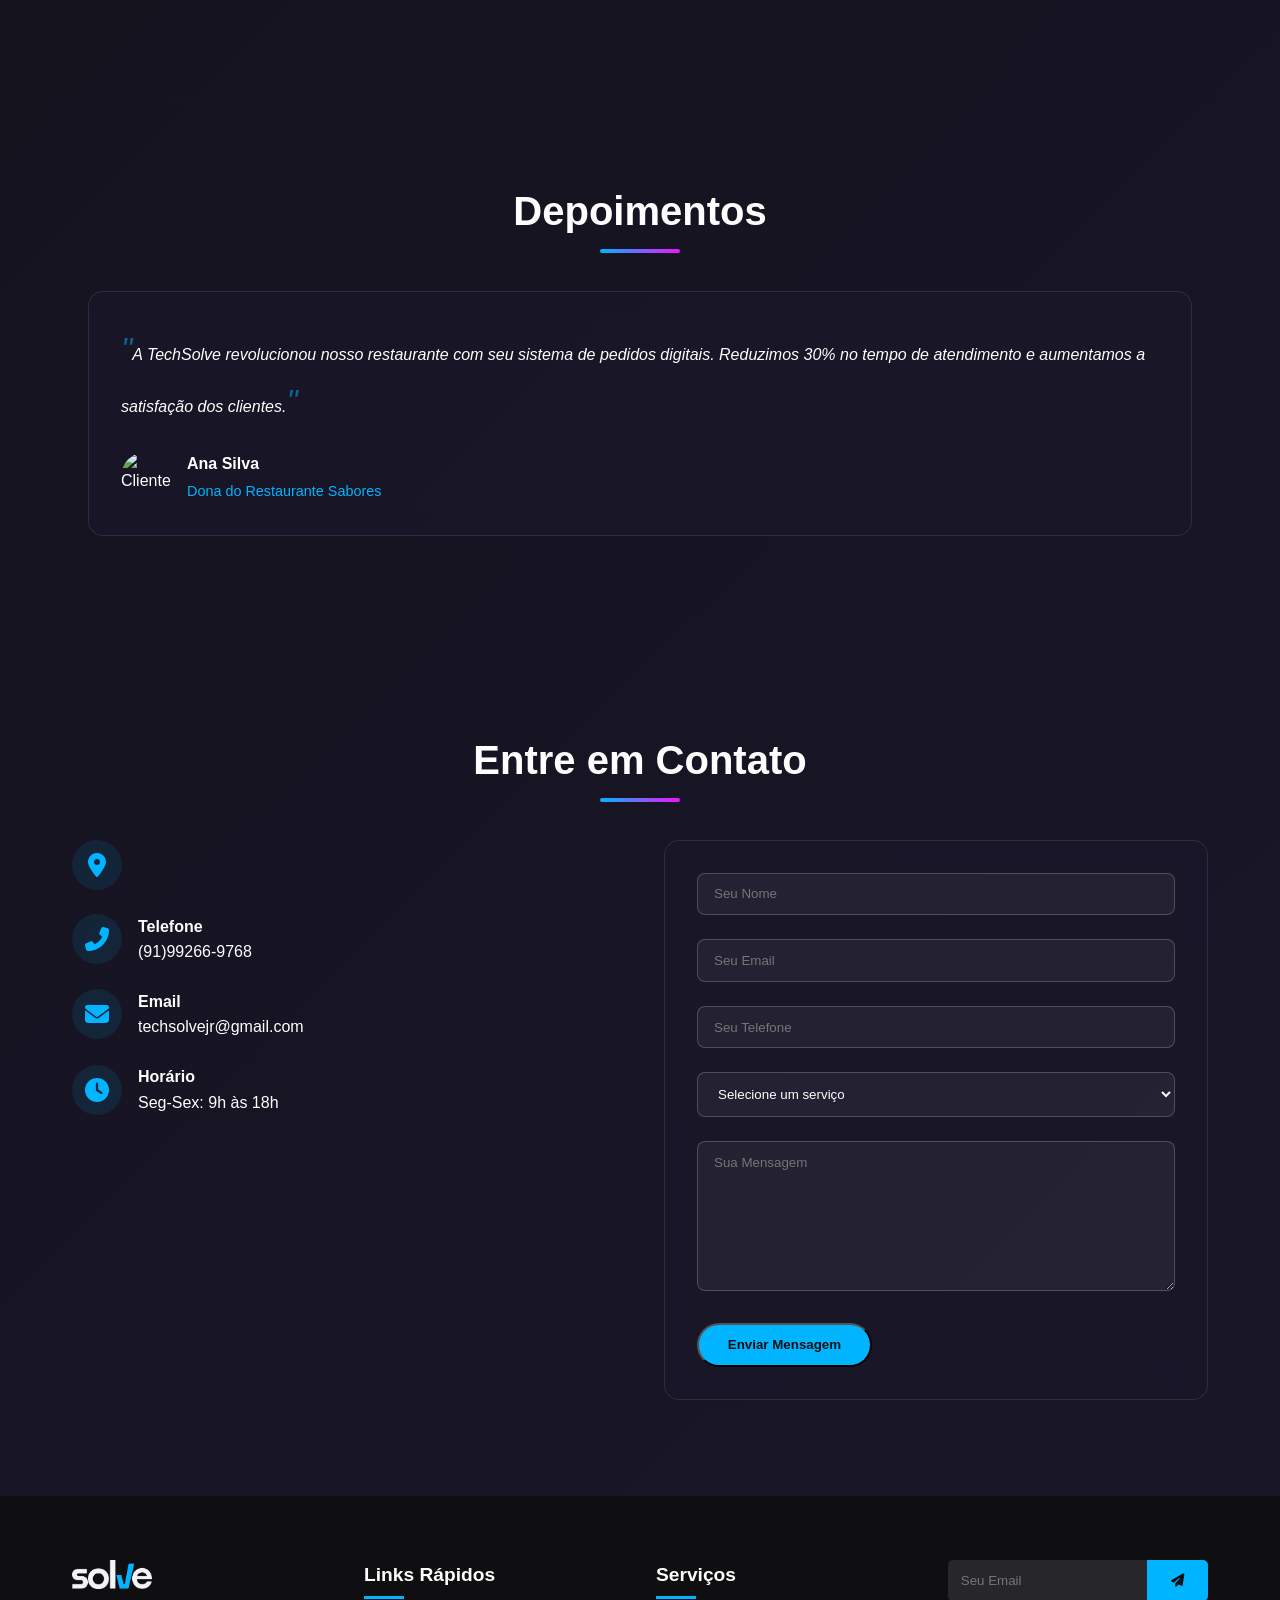
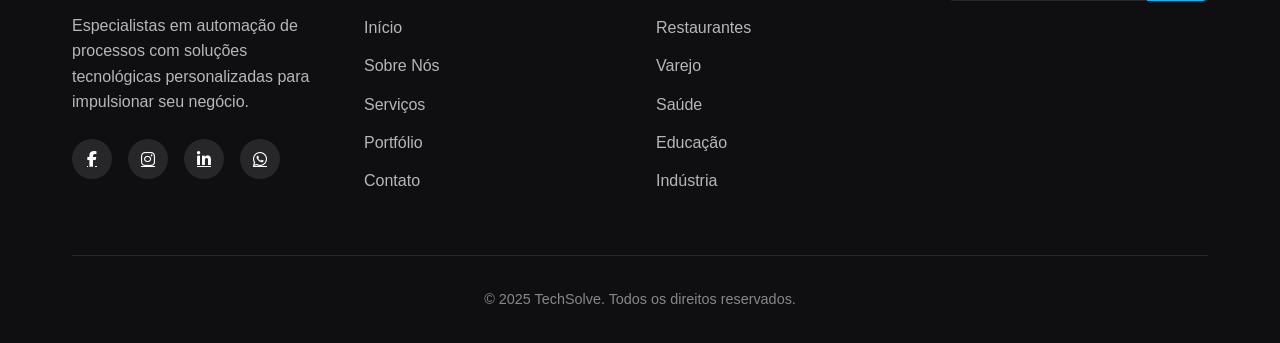
==== commit 0aa23e2b: "Commitando alterações" ====
--- a/index.html
+++ b/index.html
@@ -1000,17 +1000,17 @@
           </div>
         </div>
         
-        <!-- <div class="footer-col">
+        <div class="footer-col">
           <div class="footer-newsletter">
-            <h3>Newsletter</h3>
-            <p>Assine nossa newsletter para receber novidades e promoções.</p>
+            <!-- <h3>Newsletter</h3>
+            <p>Assine nossa newsletter para receber novidades e promoções.</p> -->
             <form class="newsletter-form">
               <input type="email" class="newsletter-input" placeholder="Seu Email">
               <button type="submit" class="newsletter-btn"><i class="fas fa-paper-plane"></i></button>
             </form>
           </div>
         </div>
-      </div> -->
+      </div>
       
       <div class="footer-bottom">
         <p>&copy; 2025 TechSolve. Todos os direitos reservados.</p>
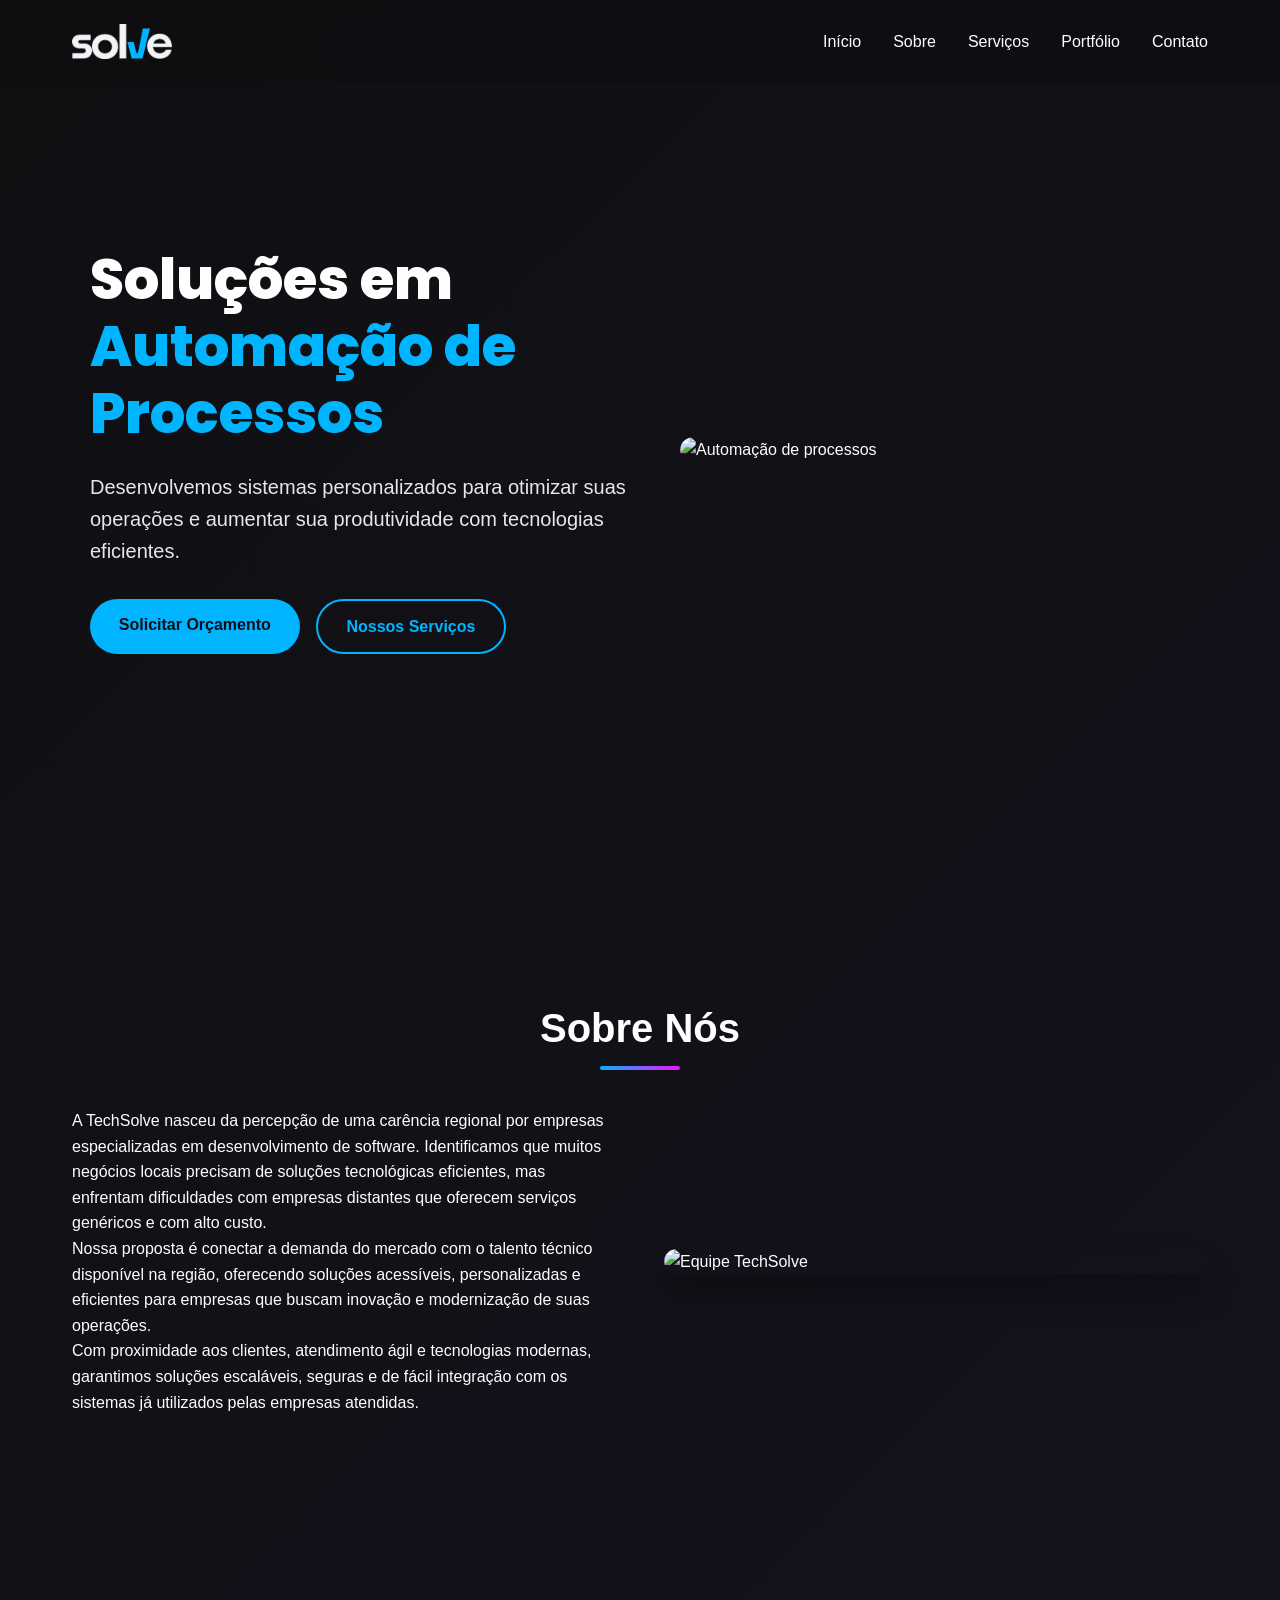
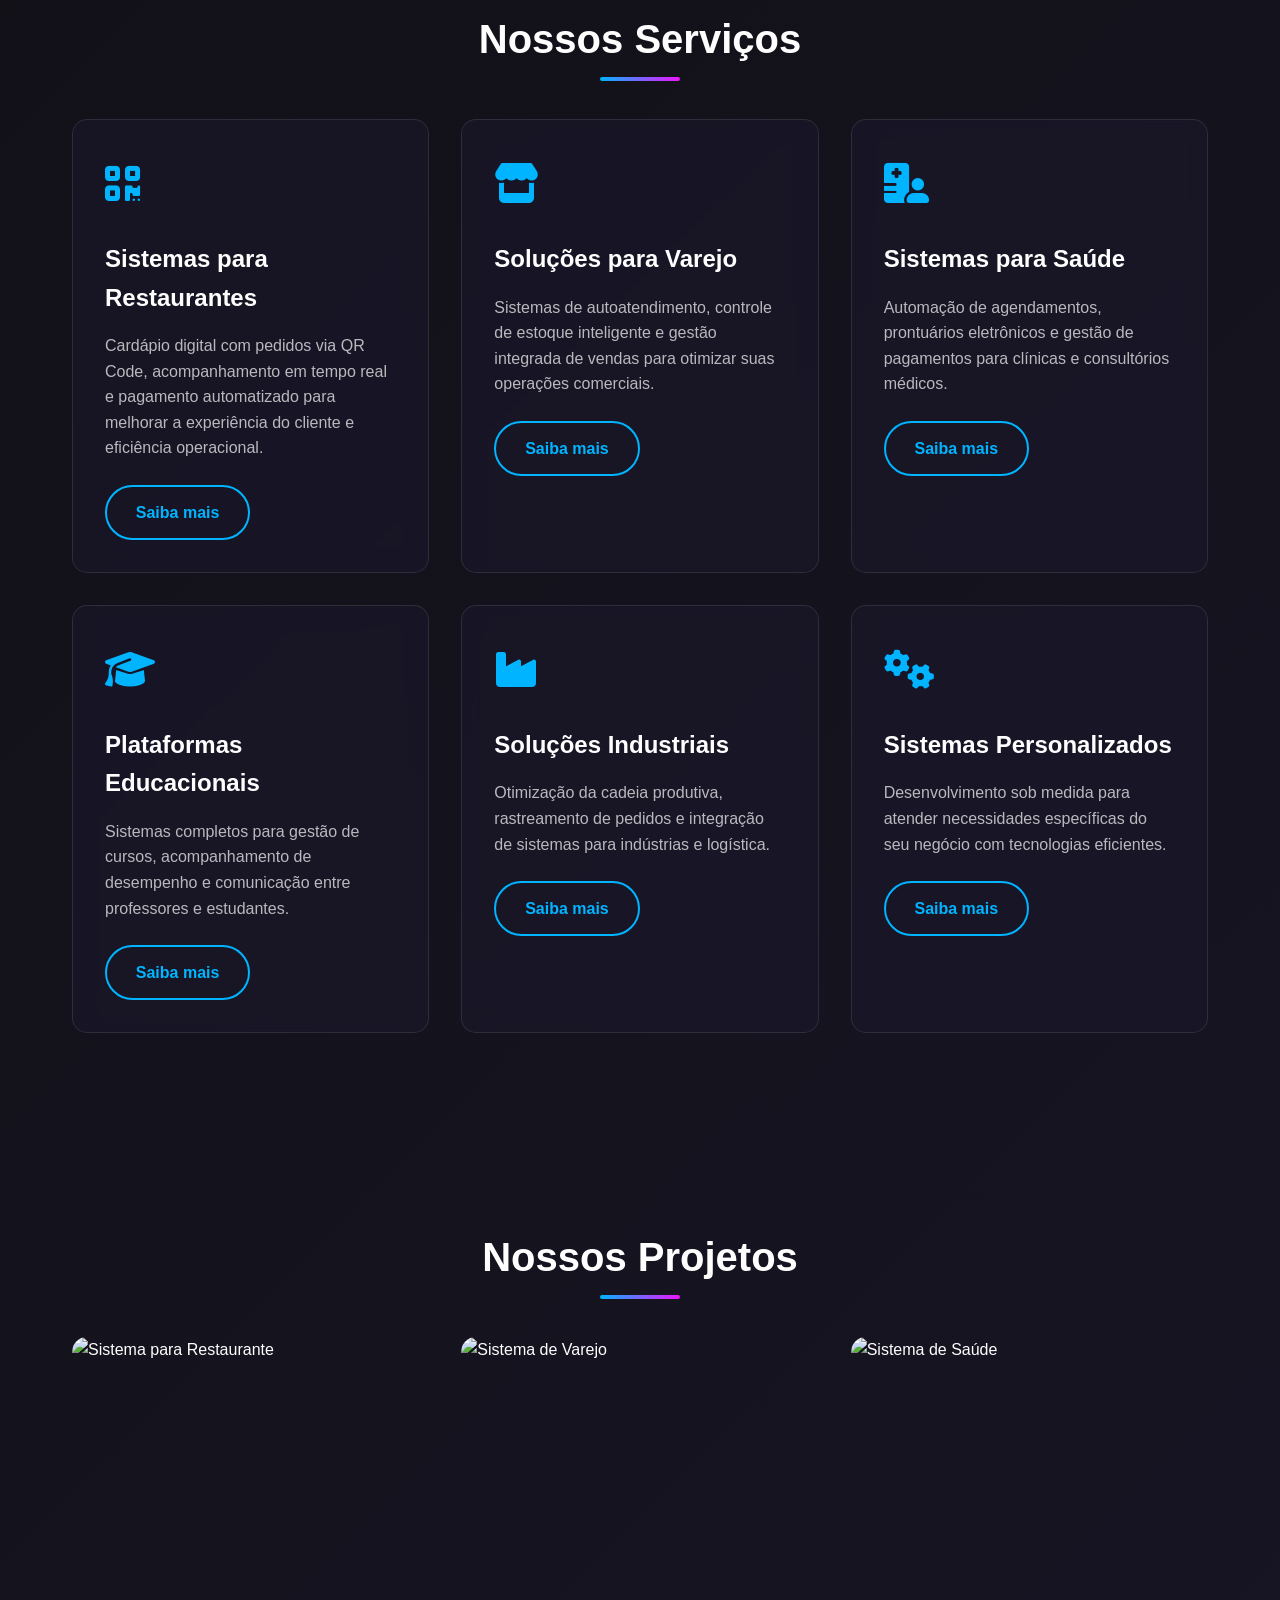
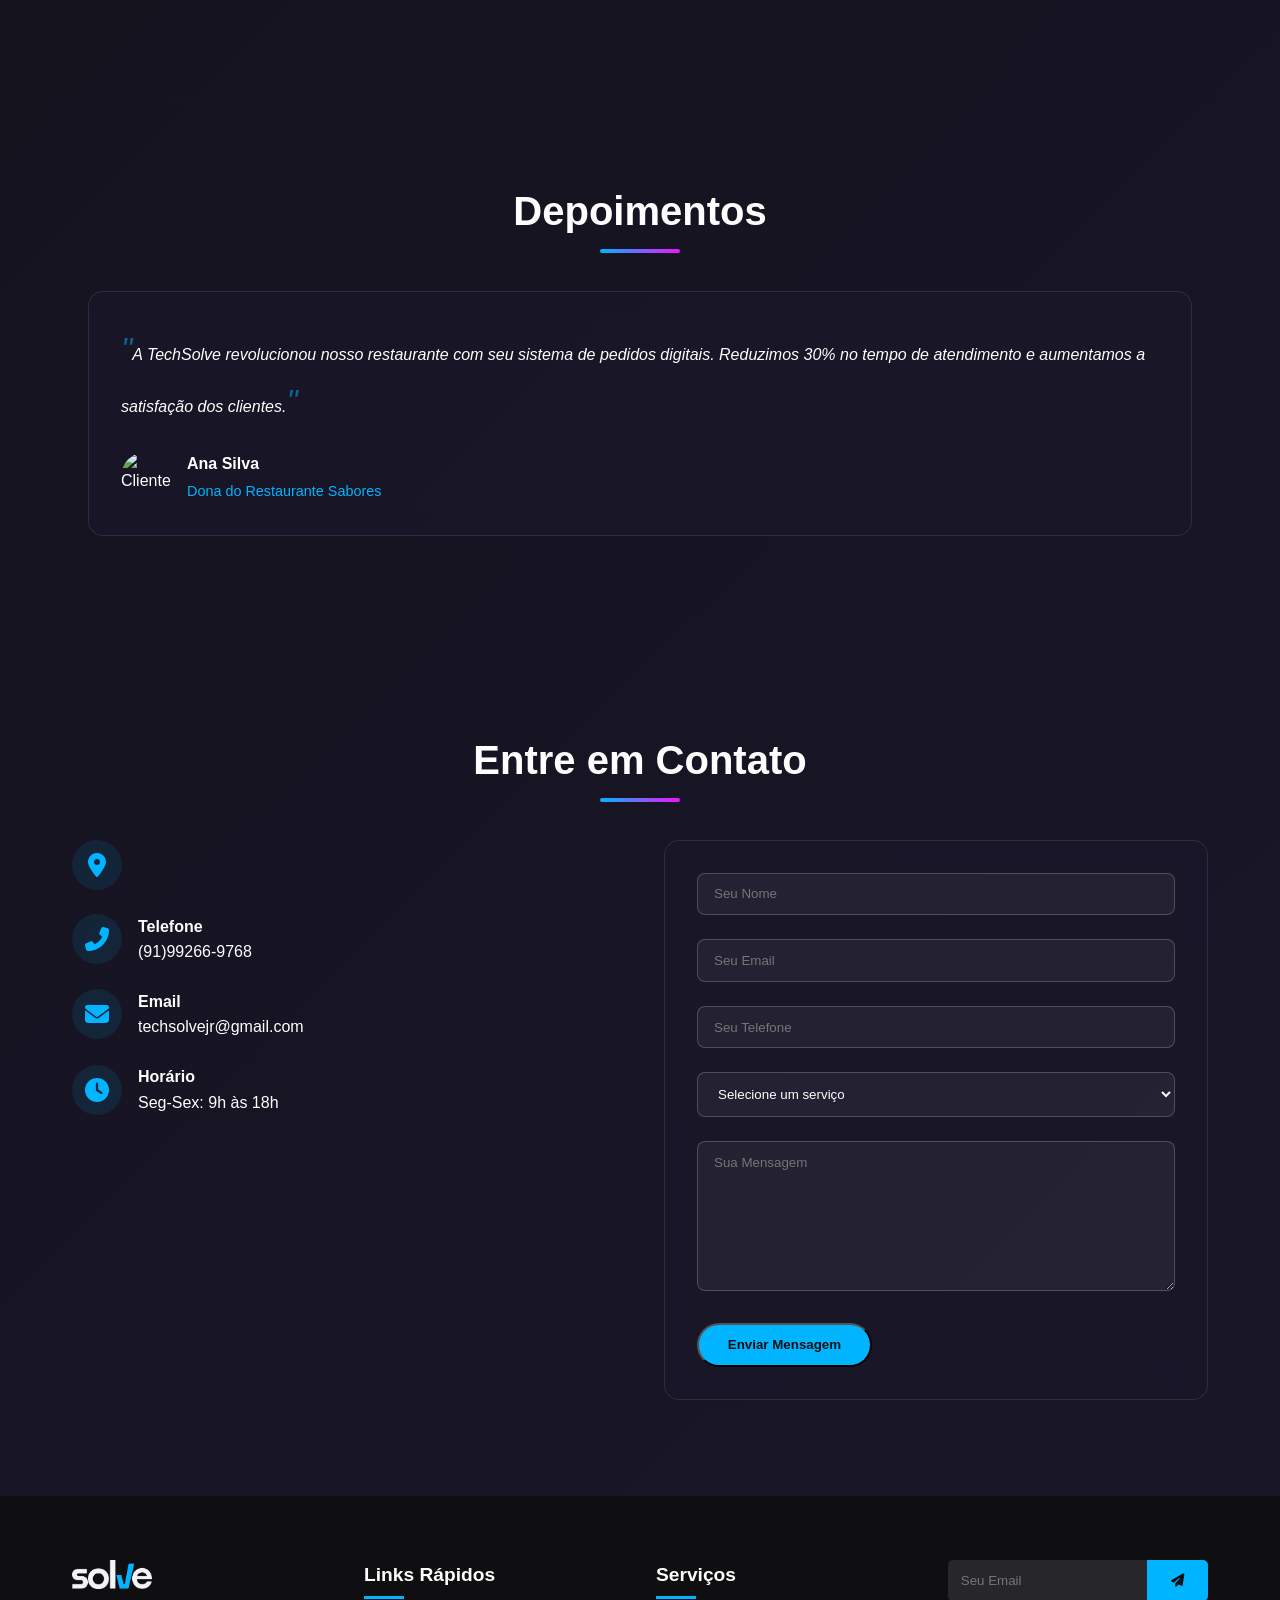
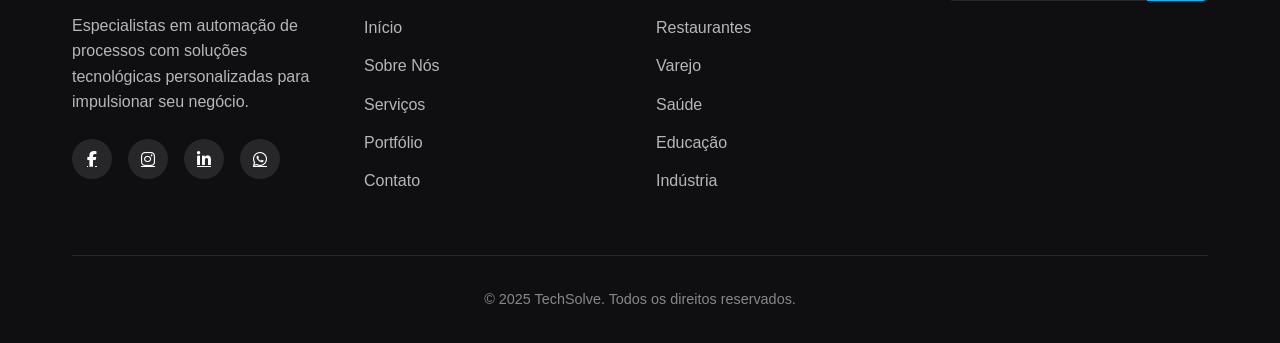
==== commit e203d75b: "Commitando alterações" ====
--- a/index.html
+++ b/index.html
@@ -740,7 +740,7 @@
     <div class="container">
       <div class="hero-content">
         <h1 class="hero-title">Soluções em <span>Automação de Processos</span></h1>
-        <p class="hero-subtitle">Desenvolvemos sistemas personalizados para otimizar suas operações e aumentar sua produtividade com tecnologia de ponta.</p>
+        <p class="hero-subtitle">Desenvolvemos sistemas personalizados para otimizar suas operações e aumentar sua produtividade com tecnologias eficientes.</p>
         <div class="cta-buttons">
           <a href="#contact" class="btn btn-primary">Solicitar Orçamento</a>
           <a href="#services" class="btn btn-secondary">Nossos Serviços</a>
@@ -758,7 +758,7 @@
         <div class="about-text">
           <p>A TechSolve nasceu da percepção de uma carência regional por empresas especializadas em desenvolvimento de software. Identificamos que muitos negócios locais precisam de soluções tecnológicas eficientes, mas enfrentam dificuldades com empresas distantes que oferecem serviços genéricos e com alto custo.</p>
           <p>Nossa proposta é conectar a demanda do mercado com o talento técnico disponível na região, oferecendo soluções acessíveis, personalizadas e eficientes para empresas que buscam inovação e modernização de suas operações.</p>
-          <p>Com proximidade aos clientes, atendimento ágil e tecnologias de ponta, garantimos soluções escaláveis, seguras e de fácil integração com os sistemas já utilizados pelas empresas atendidas.</p>
+          <p>Com proximidade aos clientes, atendimento ágil e tecnologias modernas, garantimos soluções escaláveis, seguras e de fácil integração com os sistemas já utilizados pelas empresas atendidas.</p>
         </div>
         <div class="about-image">
           <img src="https://images.unsplash.com/photo-1522071820081-009f0129c71c?ixlib=rb-4.0.3&ixid=M3wxMjA3fDB8MHxwaG90by1wYWdlfHx8fGVufDB8fHx8fA%3D%3D&auto=format&fit=crop&w=1470&q=80" alt="Equipe TechSolve">
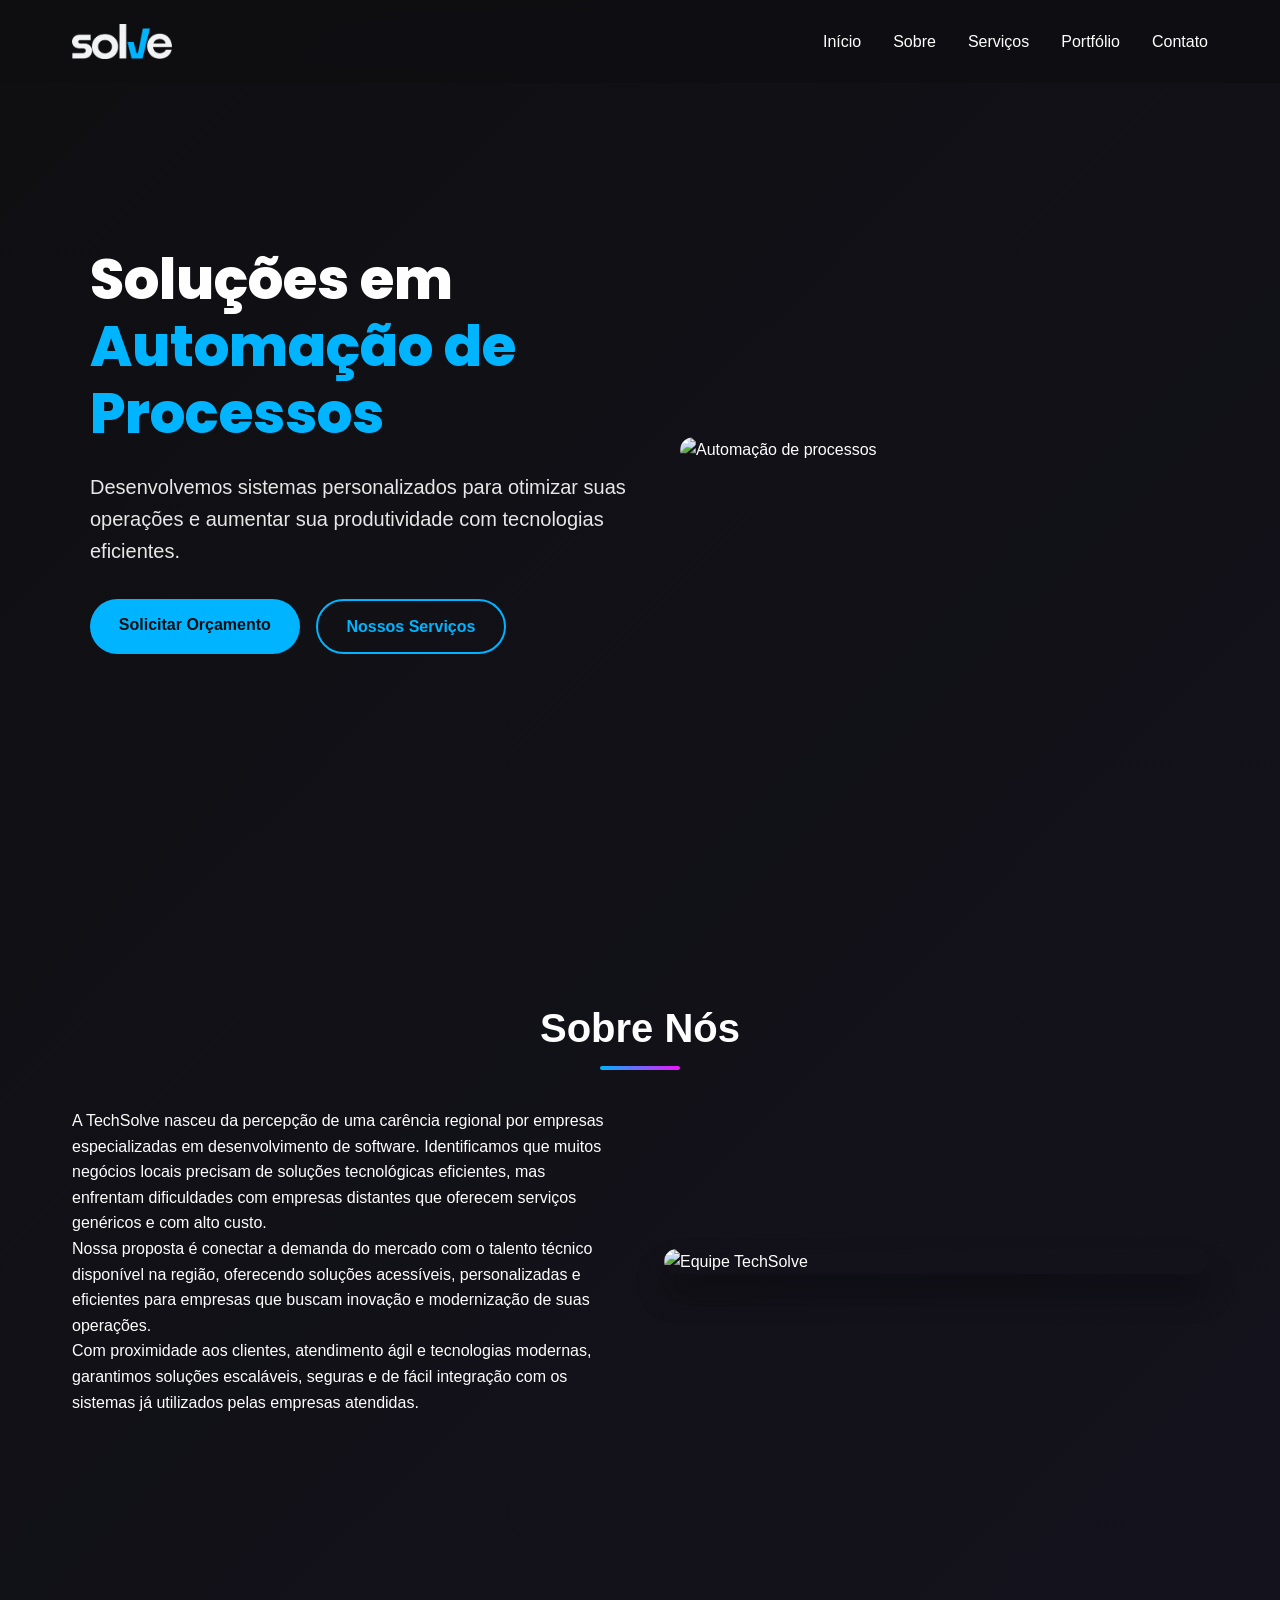
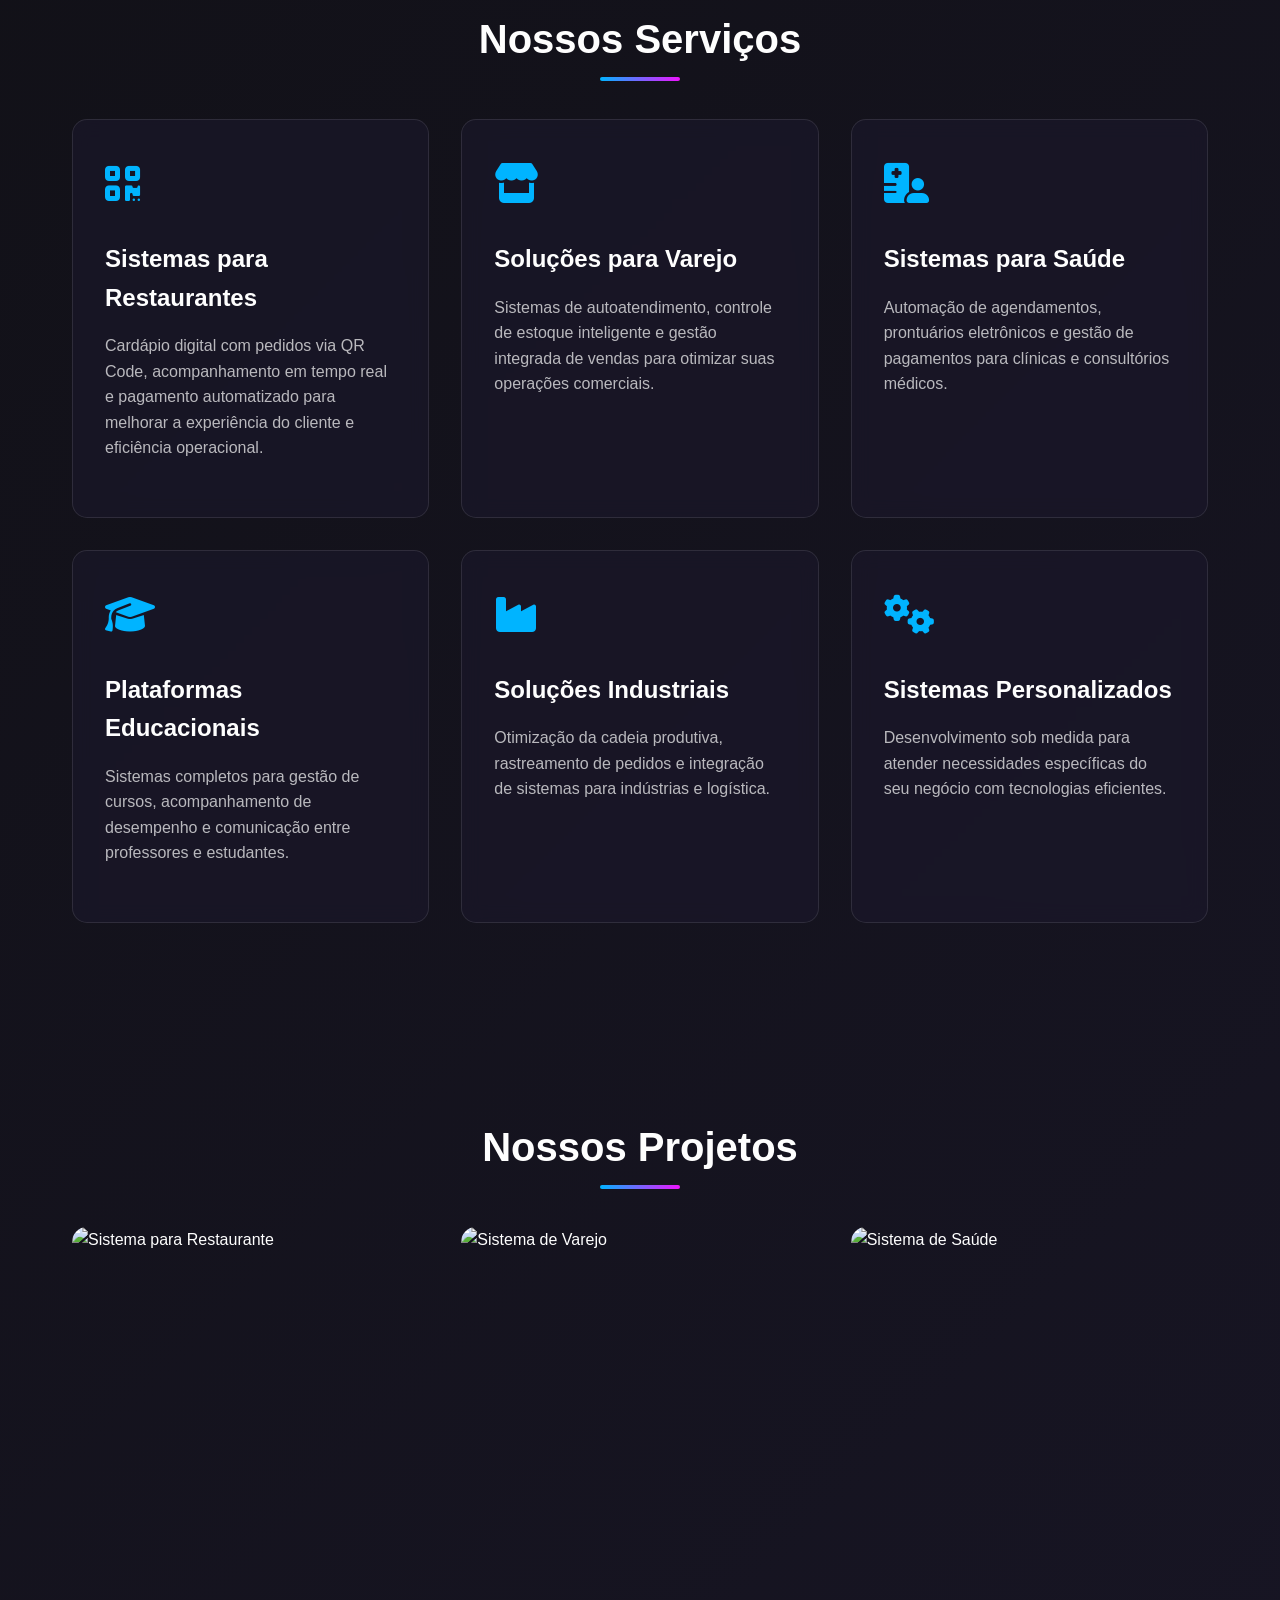
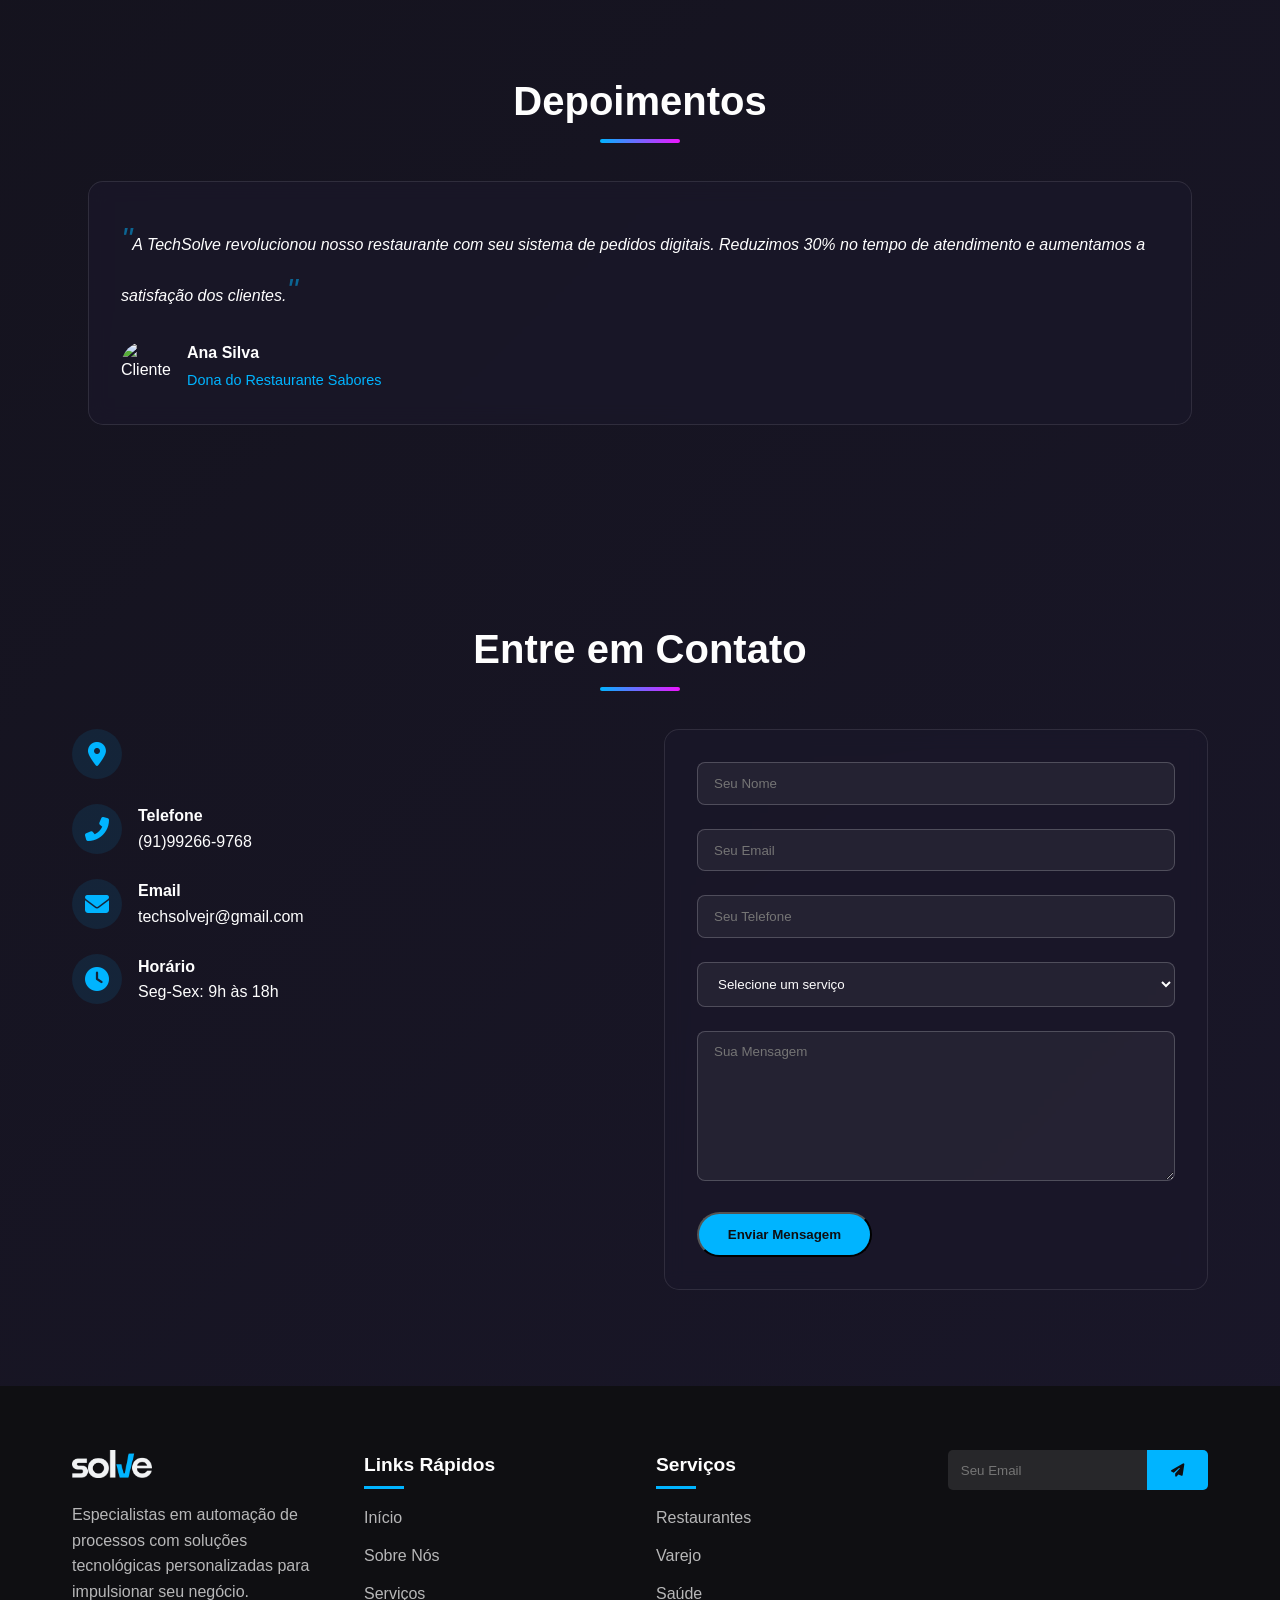
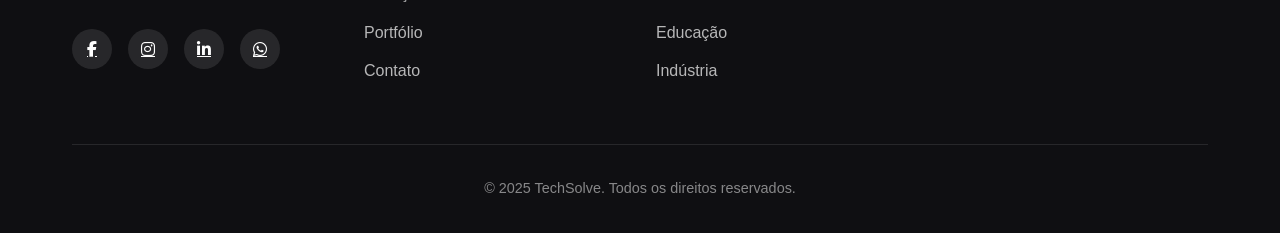
==== commit e73b4665: "Commitando alterações" ====
--- a/index.html
+++ b/index.html
@@ -778,7 +778,7 @@
           </div>
           <h3 class="service-title">Sistemas para Restaurantes</h3>
           <p class="service-description">Cardápio digital com pedidos via QR Code, acompanhamento em tempo real e pagamento automatizado para melhorar a experiência do cliente e eficiência operacional.</p>
-          <a href="#" class="btn btn-secondary">Saiba mais</a>
+          <!-- <a href="#" class="btn btn-secondary">Saiba mais</a> -->
         </div>
         
         <div class="service-card">
@@ -787,7 +787,7 @@
           </div>
           <h3 class="service-title">Soluções para Varejo</h3>
           <p class="service-description">Sistemas de autoatendimento, controle de estoque inteligente e gestão integrada de vendas para otimizar suas operações comerciais.</p>
-          <a href="#" class="btn btn-secondary">Saiba mais</a>
+          <!-- <a href="#" class="btn btn-secondary">Saiba mais</a> -->
         </div>
         
         <div class="service-card">
@@ -796,7 +796,7 @@
           </div>
           <h3 class="service-title">Sistemas para Saúde</h3>
           <p class="service-description">Automação de agendamentos, prontuários eletrônicos e gestão de pagamentos para clínicas e consultórios médicos.</p>
-          <a href="#" class="btn btn-secondary">Saiba mais</a>
+          <!-- <a href="#" class="btn btn-secondary">Saiba mais</a> -->
         </div>
         
         <div class="service-card">
@@ -805,7 +805,7 @@
           </div>
           <h3 class="service-title">Plataformas Educacionais</h3>
           <p class="service-description">Sistemas completos para gestão de cursos, acompanhamento de desempenho e comunicação entre professores e estudantes.</p>
-          <a href="#" class="btn btn-secondary">Saiba mais</a>
+          <!-- <a href="#" class="btn btn-secondary">Saiba mais</a> -->
         </div>
         
         <div class="service-card">
@@ -814,7 +814,7 @@
           </div>
           <h3 class="service-title">Soluções Industriais</h3>
           <p class="service-description">Otimização da cadeia produtiva, rastreamento de pedidos e integração de sistemas para indústrias e logística.</p>
-          <a href="#" class="btn btn-secondary">Saiba mais</a>
+          <!-- <a href="#" class="btn btn-secondary">Saiba mais</a> -->
         </div>
         
         <div class="service-card">
@@ -823,7 +823,7 @@
           </div>
           <h3 class="service-title">Sistemas Personalizados</h3>
           <p class="service-description">Desenvolvimento sob medida para atender necessidades específicas do seu negócio com tecnologias eficientes.</p>
-          <a href="#" class="btn btn-secondary">Saiba mais</a>
+          <!-- <a href="#" class="btn btn-secondary">Saiba mais</a> -->
         </div>
       </div>
     </div>
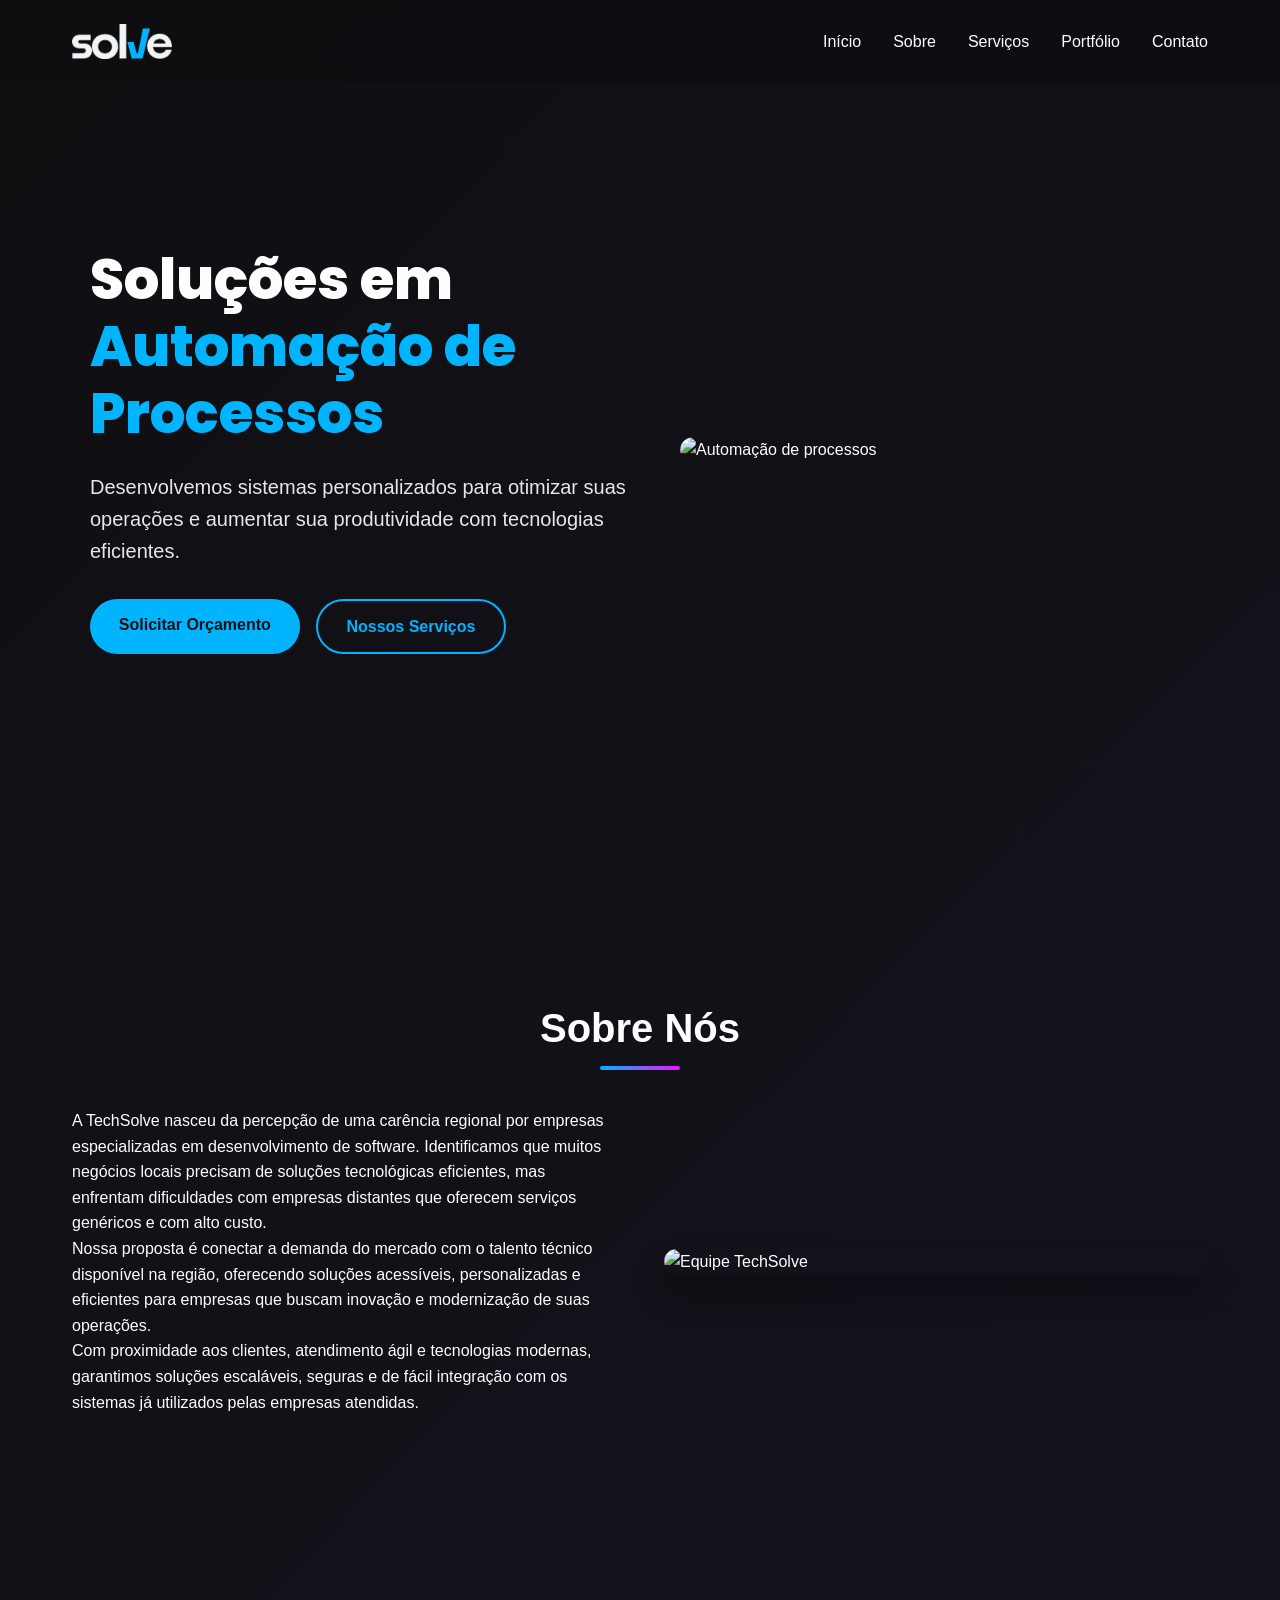
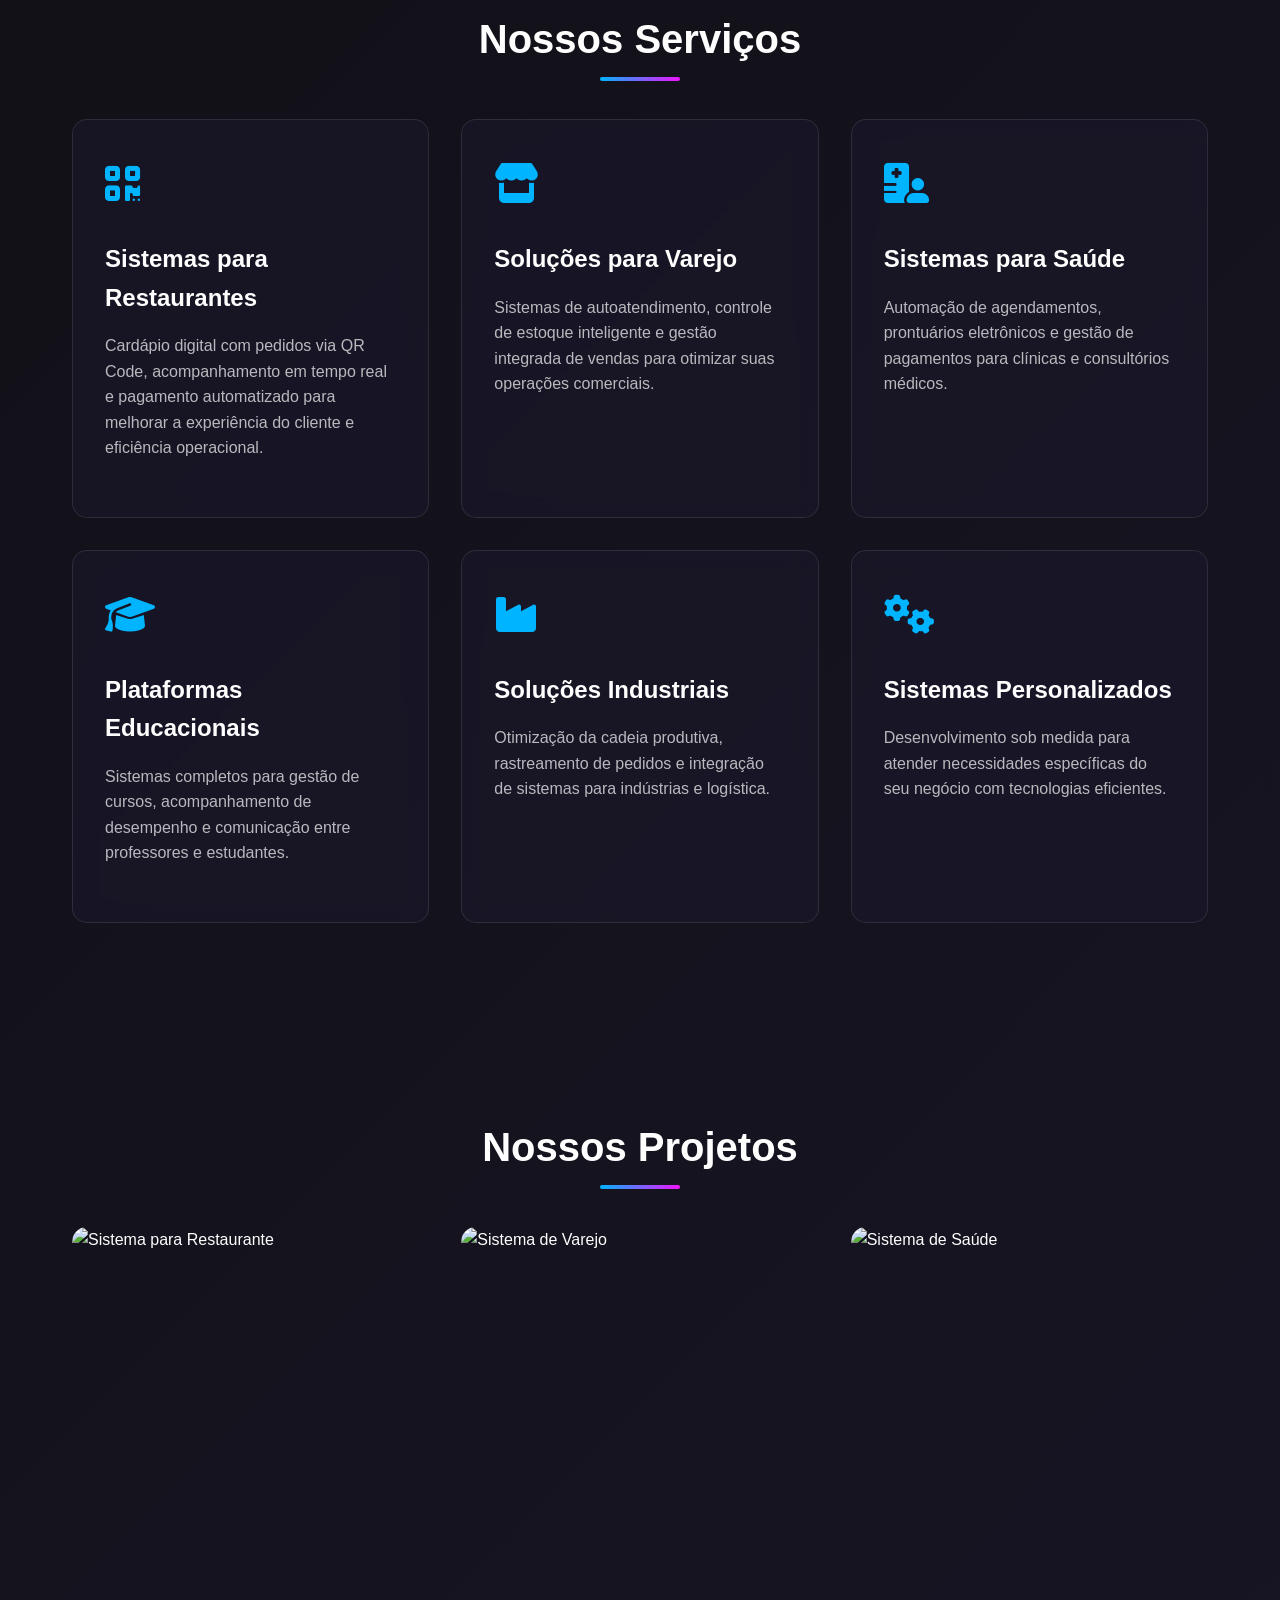
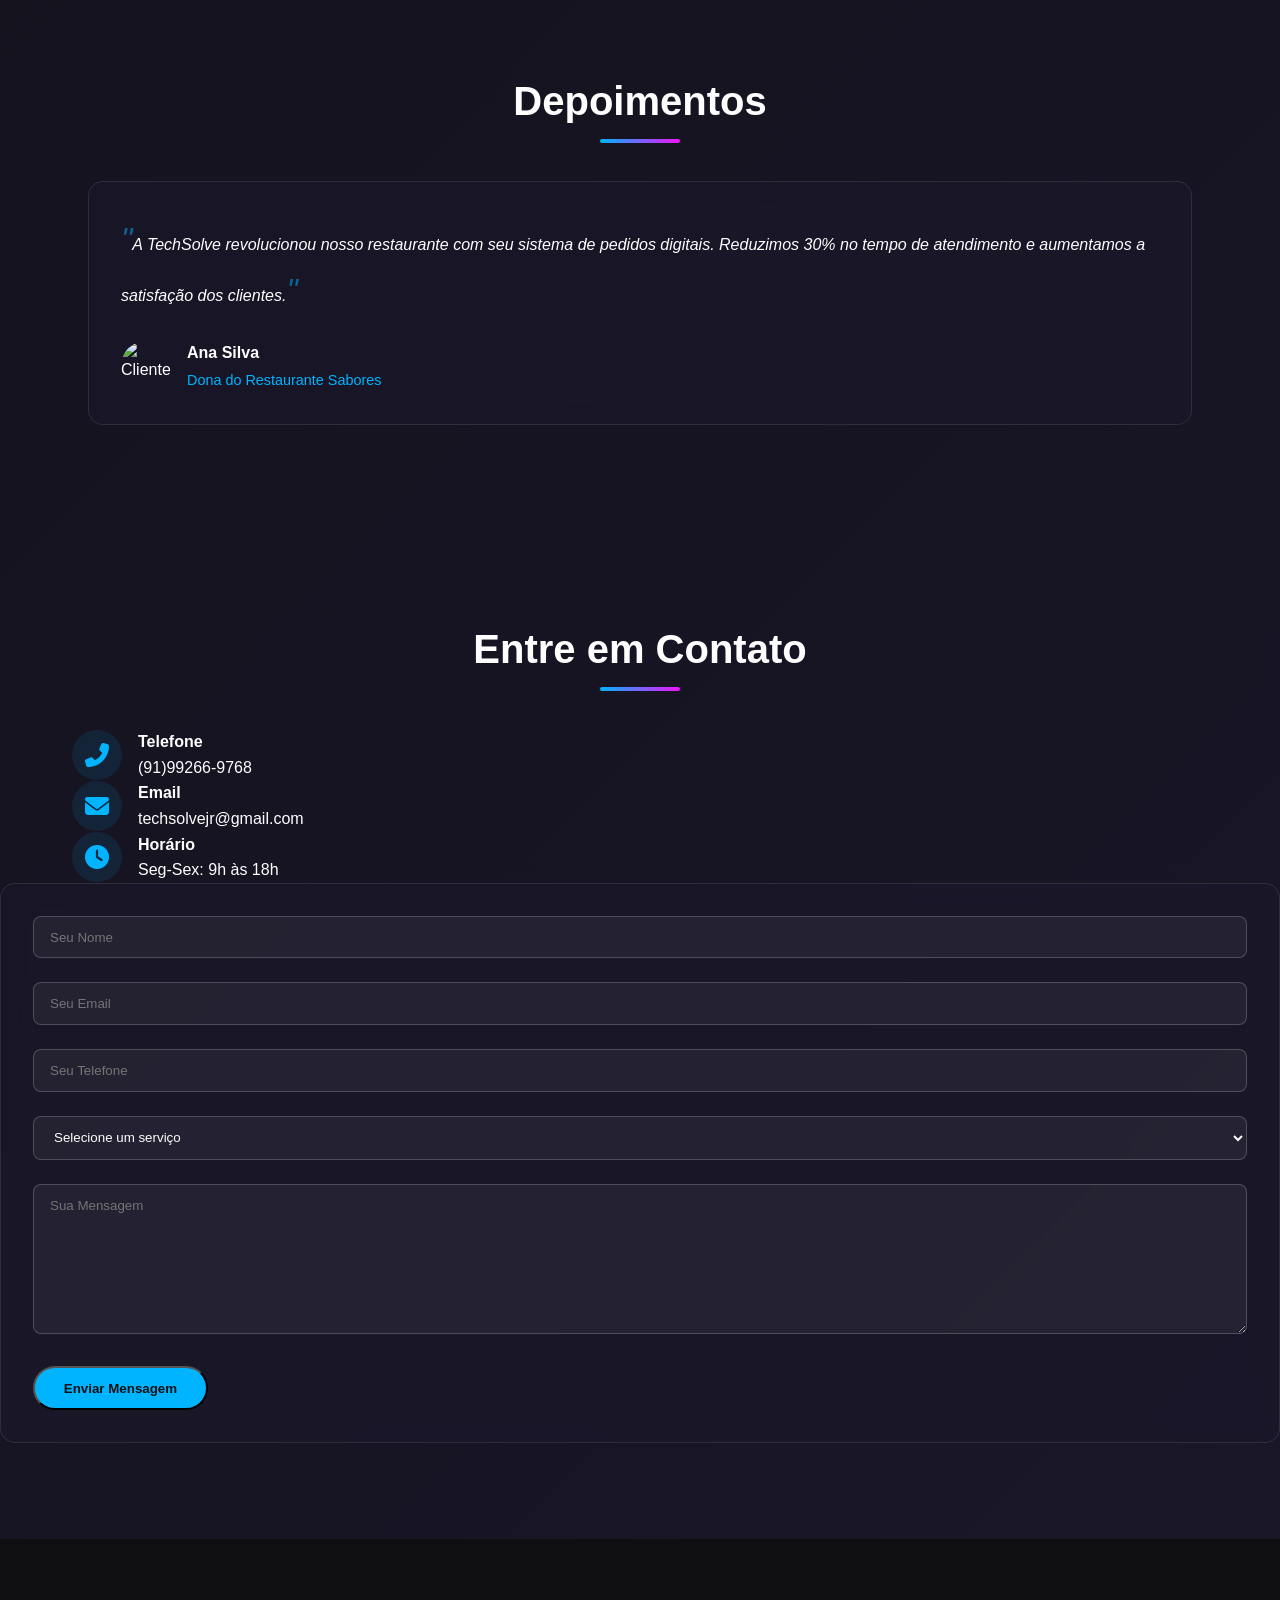
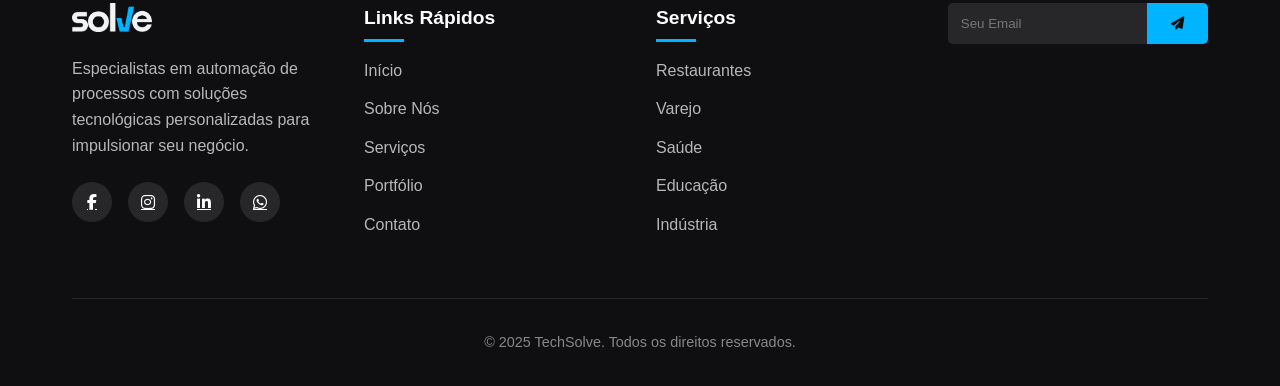
==== commit e596e228: "Commitando alterações" ====
--- a/index.html
+++ b/index.html
@@ -838,7 +838,7 @@
           <img src="https://images.unsplash.com/photo-1555396273-367ea4eb4db5?ixlib=rb-4.0.3&ixid=M3wxMjA3fDB8MHxwaG90by1wYWdlfHx8fGVufDB8fHx8fA%3D%3D&auto=format&fit=crop&w=1374&q=80" alt="Sistema para Restaurante" class="portfolio-image">
           <div class="portfolio-overlay">
             <h3 class="portfolio-title">Restaurante Digital</h3>
-            <p class="portfolio-category">Automação de Pedidos</p>
+            <a href="/portifolio/index.html"><p class="portfolio-category">Automação de Pedidos</p></a>
           </div>
         </div>
         
@@ -884,13 +884,13 @@
   <section class="section" id="contact">
     <div class="container">
       <h2 class="section-title">Entre em Contato</h2>
-      <div class="contact-container">
+      <!-- <div class="contact-container">
         <div class="contact-info">
           <div class="contact-item">
             <div class="contact-icon">
               <i class="fas fa-map-marker-alt"></i>
             </div>
-          </div>
+          </div> -->
           
           <div class="contact-item">
             <div class="contact-icon">
@@ -968,7 +968,7 @@
           <p class="footer-about">Especialistas em automação de processos com soluções tecnológicas personalizadas para impulsionar seu negócio.</p>
           <div class="social-links">
             <a href="#" class="social-link"><i class="fab fa-facebook-f"></i></a>
-            <a href="https://www.instagram.com/p/DH2H71QuG1M/" class="social-link"><i class="fab fa-instagram"></i></a>
+            <a href="https://www.instagram.com/techsolvejr/" class="social-link"><i class="fab fa-instagram"></i></a>
             <a href="#" class="social-link"><i class="fab fa-linkedin-in"></i></a>
             <a href="#" class="social-link"><i class="fab fa-whatsapp"></i></a>
           </div>
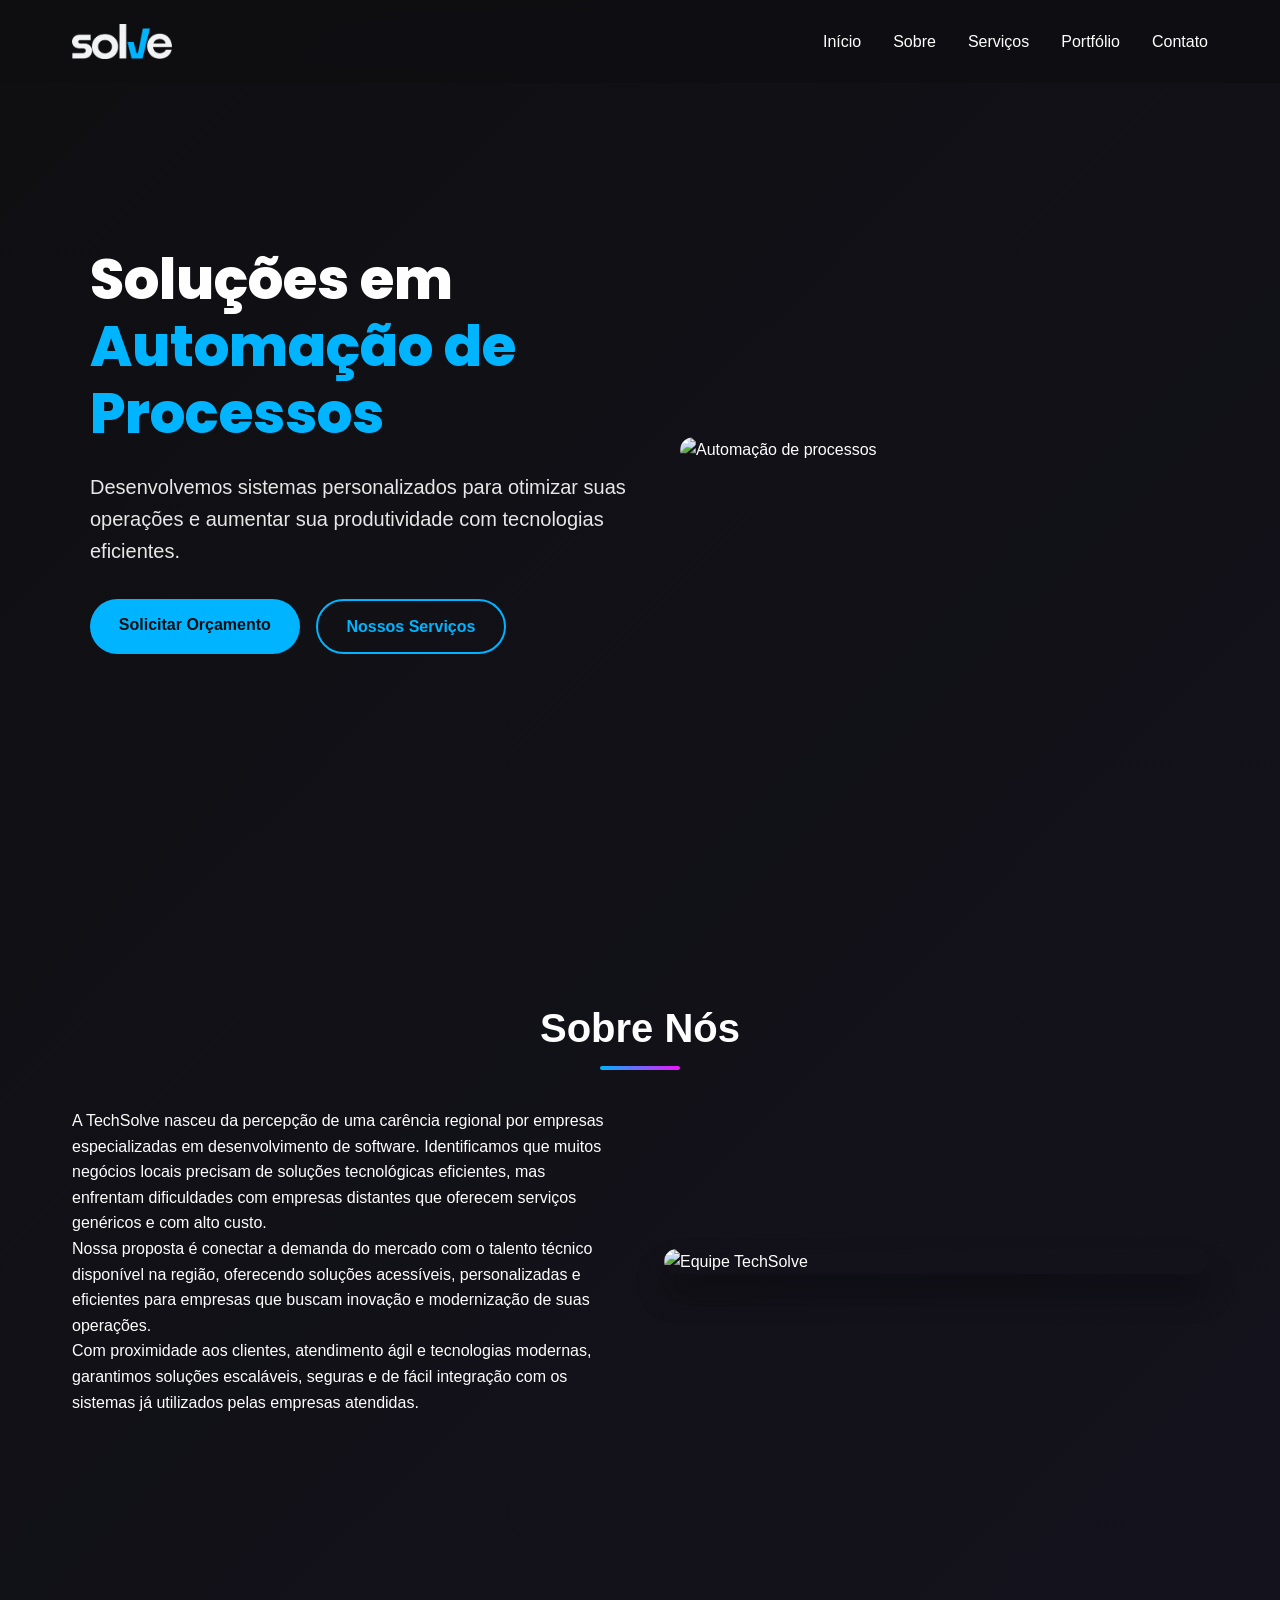
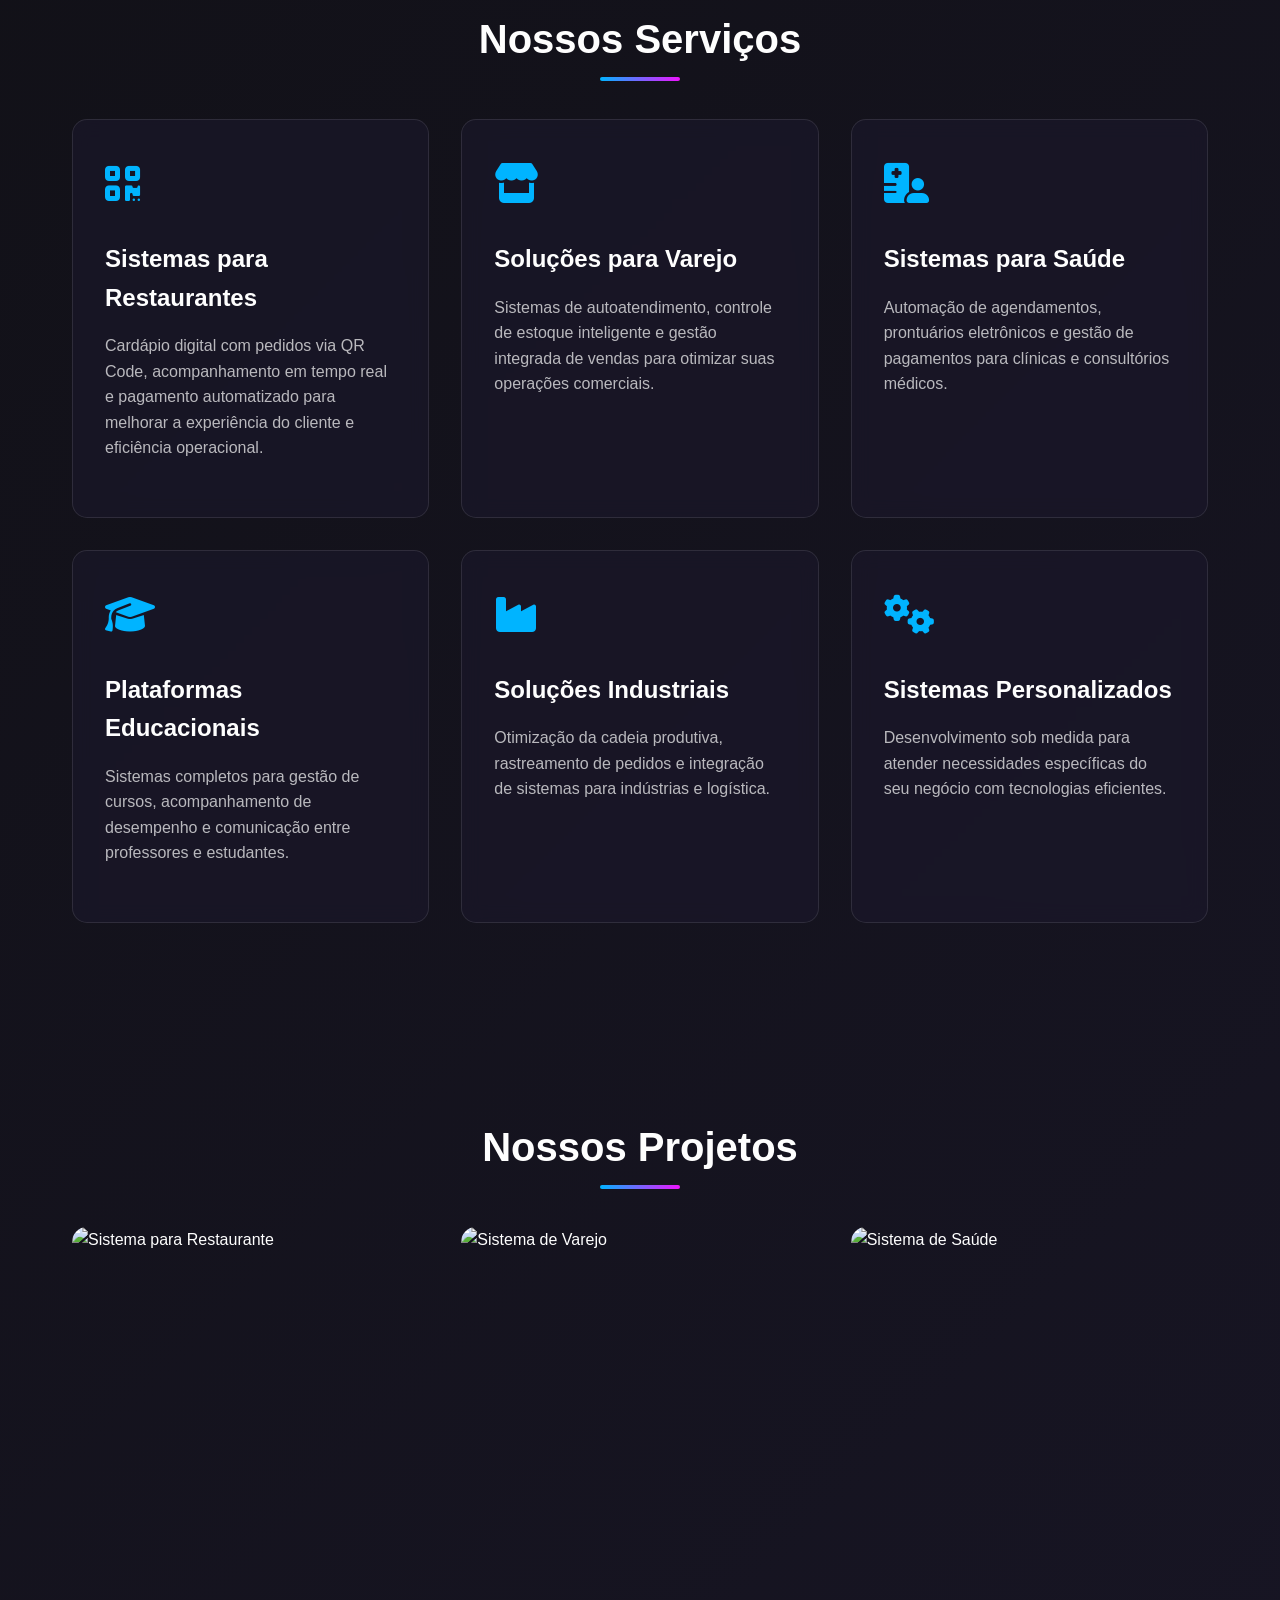
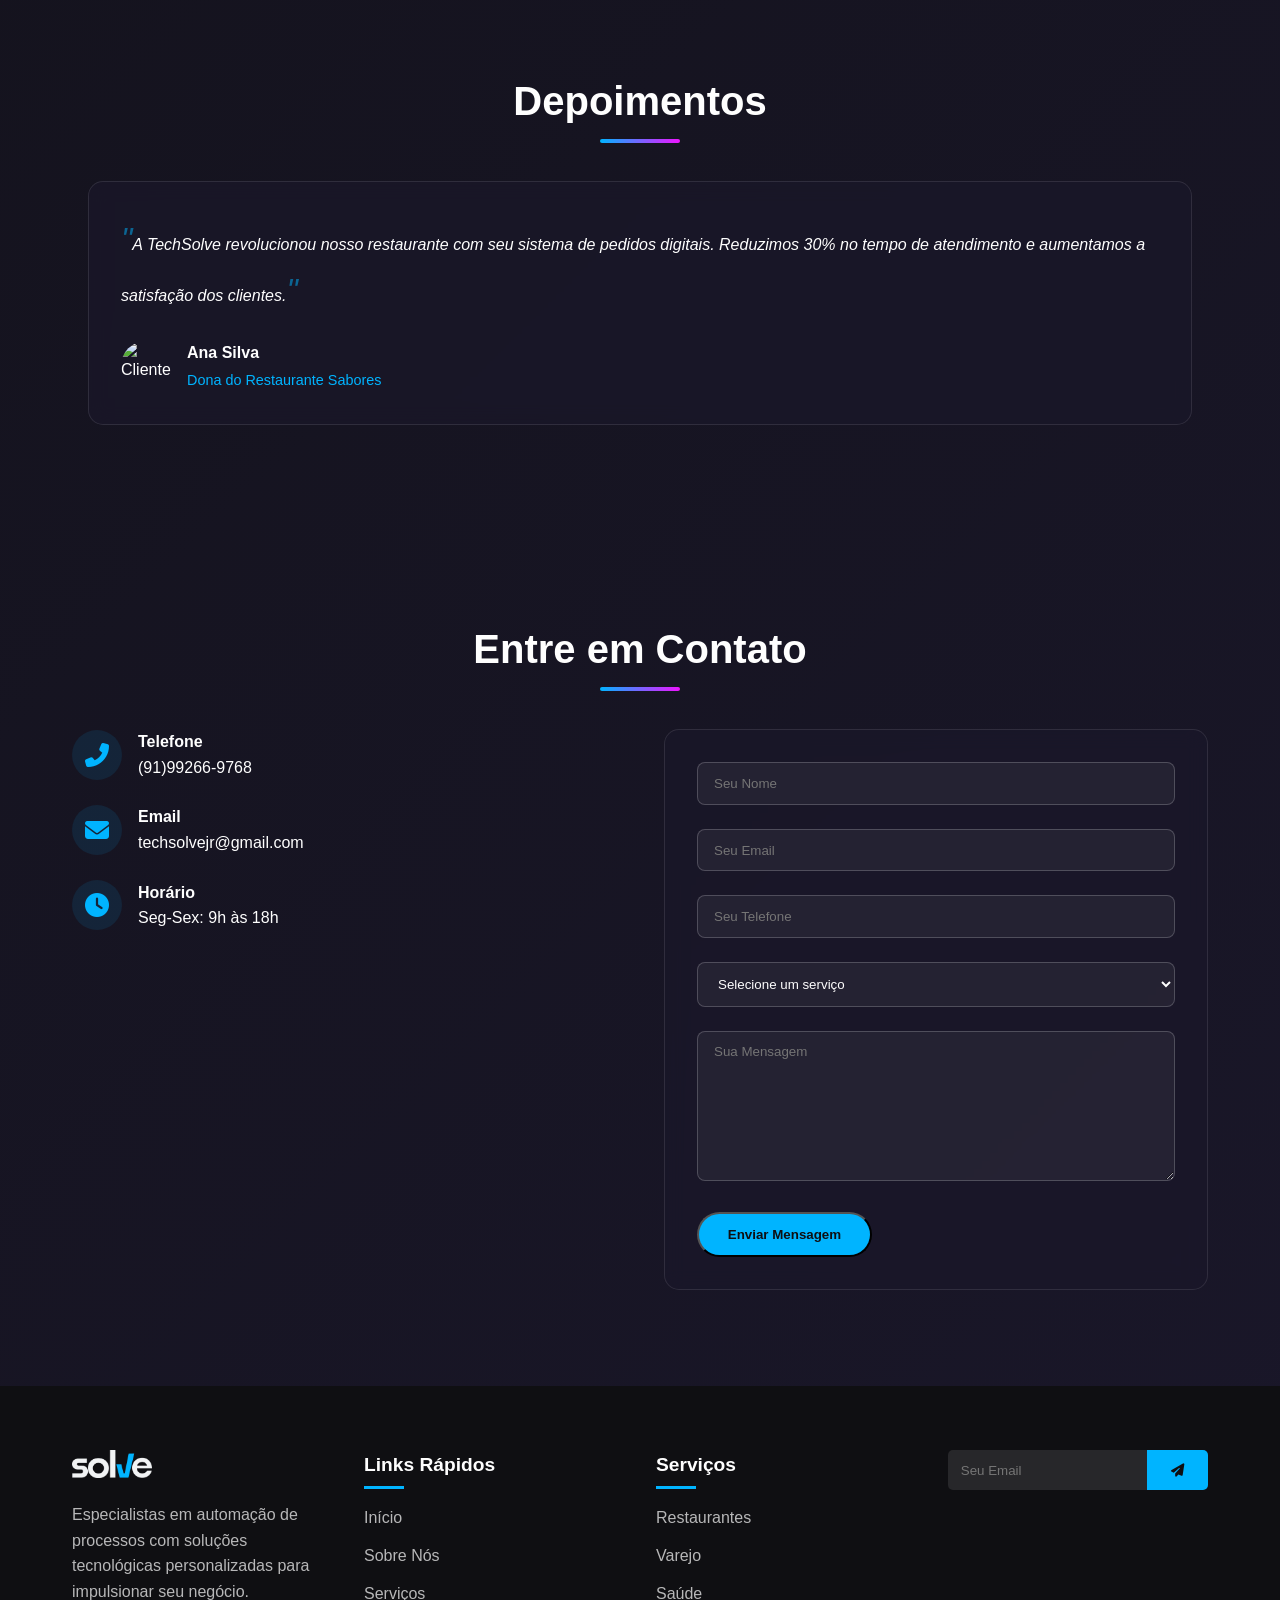
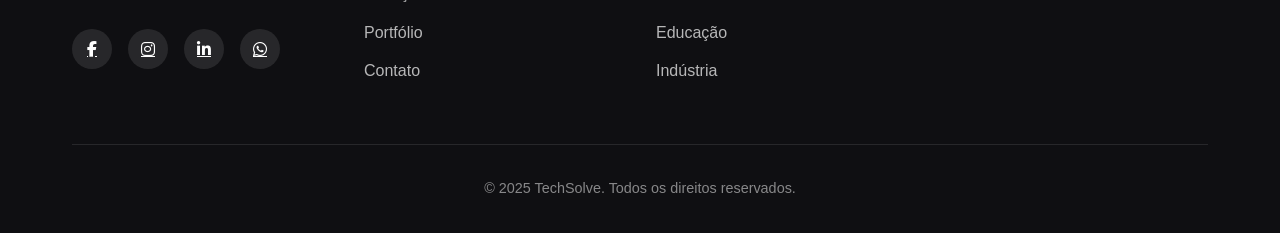
==== commit cc45384b: "Commitando alterações" ====
--- a/index.html
+++ b/index.html
@@ -884,9 +884,9 @@
   <section class="section" id="contact">
     <div class="container">
       <h2 class="section-title">Entre em Contato</h2>
-      <!-- <div class="contact-container">
+      <div class="contact-container">
         <div class="contact-info">
-          <div class="contact-item">
+          <!-- <div class="contact-item">
             <div class="contact-icon">
               <i class="fas fa-map-marker-alt"></i>
             </div>
